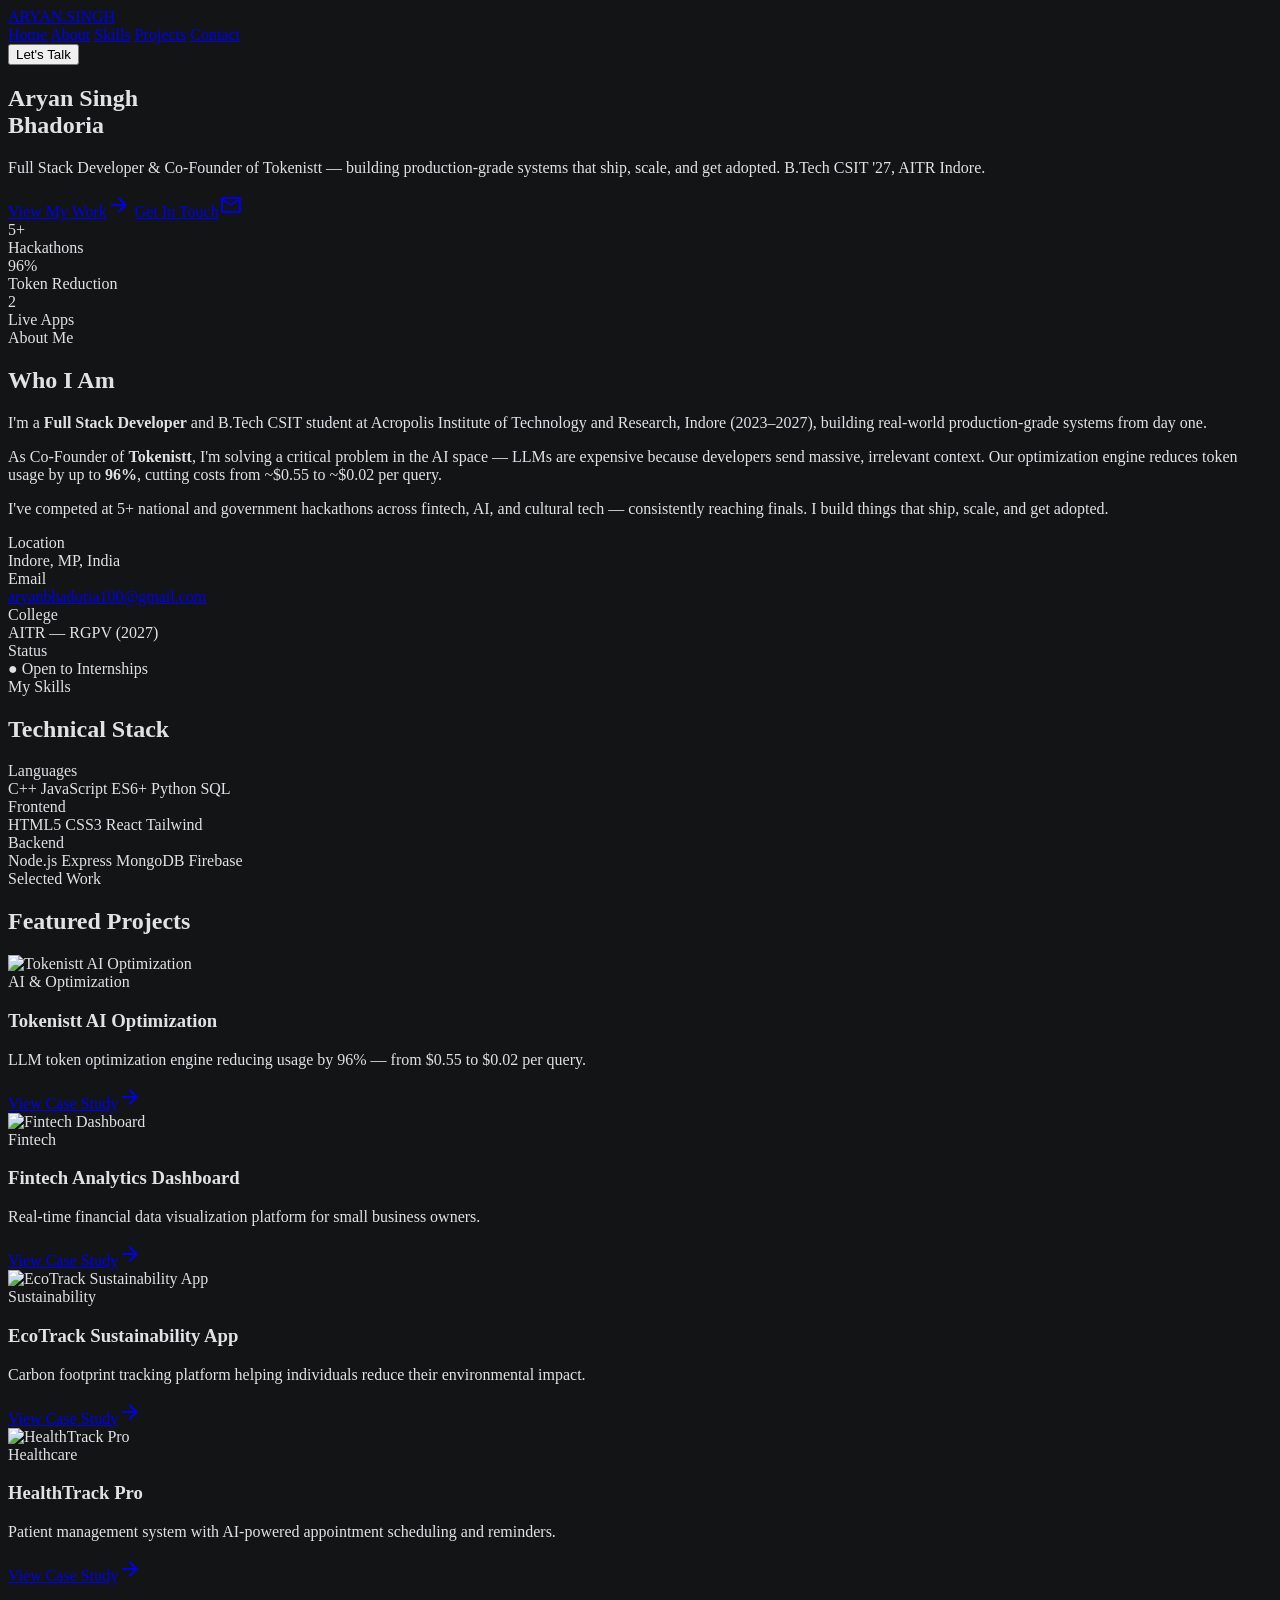
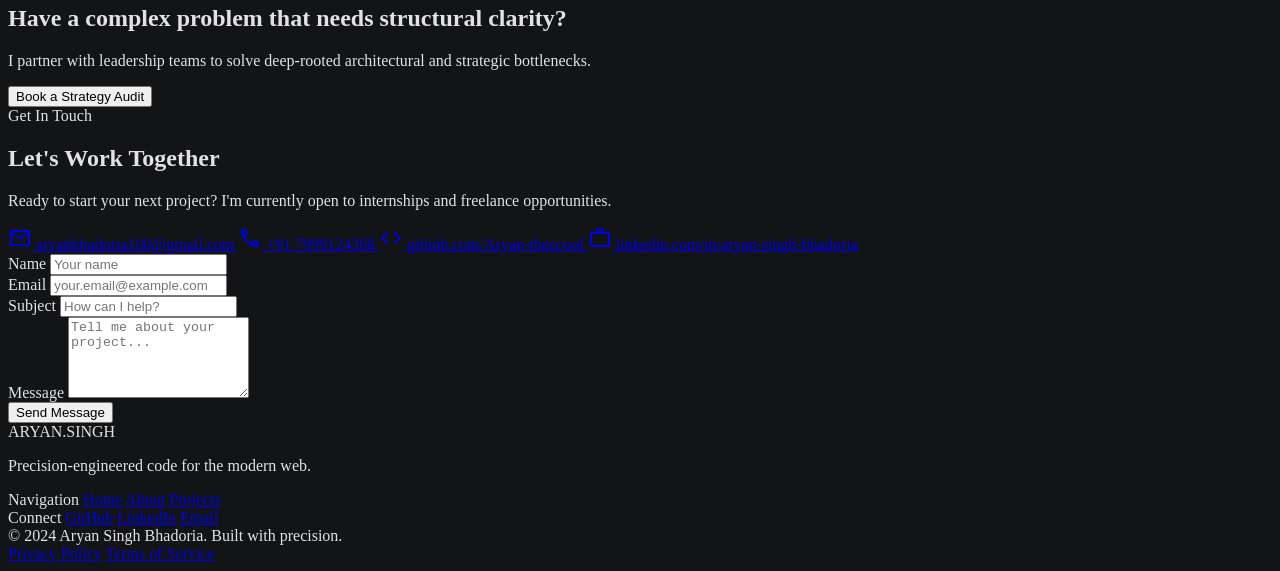
==== Aryan portfolio.html @ cdb1ed1a "push" ====
<!DOCTYPE html>
<html class="dark" lang="en">
<head>
<meta charset="utf-8"/>
<meta content="width=device-width, initial-scale=1.0" name="viewport"/>
<script src="https://cdn.tailwindcss.com?plugins=forms,container-queries"></script>
<link href="https://fonts.googleapis.com/css2?family=Inter:wght@400;500;600;700&amp;family=Manrope:wght@600;700&amp;display=swap" rel="stylesheet"/>
<link href="https://fonts.googleapis.com/css2?family=Material+Symbols+Outlined:wght,FILL@100..700,0..1&amp;display=swap" rel="stylesheet"/>
<script id="tailwind-config">tailwind.config = {darkMode: "class",theme: {extend: {"colors": {"error-container": "#93000a","on-tertiary": "#502400","on-tertiary-fixed-variant": "#723600","surface-variant": "#333537","surface-container-low": "#1a1c1e","tertiary-container": "#df7412","primary-container": "#4d8eff","surface-bright": "#38393c","on-primary-container": "#00285d","surface-container-highest": "#333537","secondary-fixed": "#d3e4fe","on-surface-variant": "#c2c6d6","on-tertiary-fixed": "#311400","on-secondary-fixed-variant": "#38485d","tertiary": "#ffb786","on-primary-fixed": "#001a42","secondary-container": "#3a4a5f","inverse-on-surface": "#2f3133","outline-variant": "#424754","on-primary": "#002e6a","background": "#121416","on-error-container": "#ffdad6","on-primary-fixed-variant": "#004395","surface-tint": "#adc6ff","primary-fixed": "#d8e2ff","tertiary-fixed": "#ffdcc6","secondary": "#b7c8e1","surface-container": "#1e2022","on-secondary-fixed": "#0b1c30","surface": "#121416","primary-fixed-dim": "#adc6ff","secondary-fixed-dim": "#b7c8e1","primary": "#adc6ff","surface-container-high": "#282a2c","surface-container-lowest": "#0c0e10","outline": "#8c909f","on-surface": "#e2e2e5","on-error": "#690005","inverse-primary": "#005ac2","on-tertiary-container": "#461f00","tertiary-fixed-dim": "#ffb786","error": "#ffb4ab","on-secondary": "#213145","on-background": "#e2e2e5","on-secondary-container": "#a9bad3","surface-dim": "#121416","inverse-surface": "#e2e2e5"},"borderRadius": {"DEFAULT": "0.25rem","lg": "0.5rem","xl": "0.75rem","full": "9999px"},"spacing": {"margin": "2rem","xl": "2.5rem","lg": "1.5rem","md": "1rem","gutter": "1.5rem","sm": "0.5rem","base": "4px","xs": "0.25rem"},"fontFamily": {"body-lg": ["Inter"],"headline-md": ["Manrope"],"body-md": ["Inter"],"label-sm": ["Inter"],"headline-sm": ["Manrope"],"display-lg": ["Manrope"],"label-md": ["Inter"]},"fontSize": {"body-lg": ["18px", {"lineHeight": "28px", "fontWeight": "400"}],"headline-md": ["32px", {"lineHeight": "40px", "letterSpacing": "-0.01em", "fontWeight": "600"}],"body-md": ["16px", {"lineHeight": "24px", "fontWeight": "400"}],"label-sm": ["12px", {"lineHeight": "16px", "letterSpacing": "0.05em", "fontWeight": "600"}],"headline-sm": ["24px", {"lineHeight": "32px", "fontWeight": "600"}],"display-lg": ["48px", {"lineHeight": "56px", "letterSpacing": "-0.02em", "fontWeight": "700"}],"label-md": ["14px", {"lineHeight": "20px", "letterSpacing": "0.01em", "fontWeight": "500"}]}},},}</script>
<style>.material-symbols-outlined {font-variation-settings: 'FILL' 0, 'wght' 400, 'GRAD' 0, 'opsz' 24;}body {background-color: #121416;color: #e2e2e5;}</style>
</head>
<body class="min-h-screen flex flex-col font-body-md bg-background text-on-background">

<!-- TopNavBar -->
<nav class="sticky top-0 w-full z-50 bg-surface/80 backdrop-blur-md border-b border-outline-variant">
  <div class="max-w-[1200px] mx-auto px-gutter flex justify-between items-center h-20">
    <a href="#" class="font-headline-sm text-headline-sm text-primary tracking-tighter">ARYAN.SINGH</a>
    <div class="hidden md:flex items-center gap-md">
      <a class="font-label-md text-label-md text-primary border-b-2 border-primary transition-all duration-200" href="#hero">Home</a>
      <a class="font-label-md text-label-md text-on-surface-variant hover:text-primary transition-all duration-200" href="#about">About</a>
      <a class="font-label-md text-label-md text-on-surface-variant hover:text-primary transition-all duration-200" href="#skills">Skills</a>
      <a class="font-label-md text-label-md text-on-surface-variant hover:text-primary transition-all duration-200" href="#projects">Projects</a>
      <a class="font-label-md text-label-md text-on-surface-variant hover:text-primary transition-all duration-200" href="#contact">Contact</a>
    </div>
    <button class="bg-primary text-on-primary px-lg py-sm rounded-lg font-label-md text-label-md hover:bg-primary/90 transition-colors duration-200">Let's Talk</button>
  </div>
</nav>

<!-- Hero Section -->
<section id="hero" class="max-w-[1200px] mx-auto px-gutter py-xl">
  <div class="grid grid-cols-12">
    <div class="col-span-12 md:col-span-8">
      <h1 class="font-display-lg text-display-lg mb-md text-on-surface">Aryan Singh<br><span class="text-primary">Bhadoria</span></h1>
      <p class="font-body-lg text-body-lg text-on-surface-variant mb-lg">Full Stack Developer & Co-Founder of Tokenistt — building production-grade systems that ship, scale, and get adopted. B.Tech CSIT '27, AITR Indore.</p>
      <div class="flex flex-wrap gap-md">
        <a href="#projects" class="bg-primary text-on-primary px-lg py-sm rounded-lg font-label-md text-label-md hover:bg-primary/90 transition-colors duration-200 inline-flex items-center gap-xs">View My Work<span class="material-symbols-outlined text-[18px]">arrow_forward</span></a>
        <a href="#contact" class="border border-primary text-primary px-lg py-sm rounded-lg font-label-md text-label-md hover:bg-primary/10 transition-colors duration-200 inline-flex items-center gap-xs">Get In Touch<span class="material-symbols-outlined text-[18px]">mail</span></a>
      </div>
    </div>
  </div>
</section>

<!-- Stats Section -->
<section class="max-w-[1200px] mx-auto px-gutter py-lg">
  <div class="grid grid-cols-1 md:grid-cols-3 gap-lg">
    <div class="bg-surface-container rounded-xl p-md border border-outline-variant">
      <div class="font-headline-md text-headline-md text-primary mb-xs">5+</div>
      <div class="font-body-md text-body-md text-on-surface-variant">Hackathons</div>
    </div>
    <div class="bg-surface-container rounded-xl p-md border border-outline-variant">
      <div class="font-headline-md text-headline-md text-primary mb-xs">96%</div>
      <div class="font-body-md text-body-md text-on-surface-variant">Token Reduction</div>
    </div>
    <div class="bg-surface-container rounded-xl p-md border border-outline-variant">
      <div class="font-headline-md text-headline-md text-primary mb-xs">2</div>
      <div class="font-body-md text-body-md text-on-surface-variant">Live Apps</div>
    </div>
  </div>
</section>

<!-- About Section -->
<section id="about" class="max-w-[1200px] mx-auto px-gutter py-xl">
  <div class="grid grid-cols-12 gap-lg">
    <div class="col-span-12 md:col-span-4">
      <div class="font-label-md text-label-md text-primary uppercase tracking-wider mb-md">About Me</div>
      <h2 class="font-headline-md text-headline-md text-on-surface mb-md">Who I Am</h2>
    </div>
    <div class="col-span-12 md:col-span-8">
      <p class="font-body-lg text-body-lg text-on-surface-variant mb-md">I'm a <strong class="text-primary">Full Stack Developer</strong> and B.Tech CSIT student at Acropolis Institute of Technology and Research, Indore (2023–2027), building real-world production-grade systems from day one.</p>
      <p class="font-body-lg text-body-lg text-on-surface-variant mb-md">As Co-Founder of <strong class="text-primary">Tokenistt</strong>, I'm solving a critical problem in the AI space — LLMs are expensive because developers send massive, irrelevant context. Our optimization engine reduces token usage by up to <strong class="text-primary">96%</strong>, cutting costs from ~$0.55 to ~$0.02 per query.</p>
      <p class="font-body-lg text-body-lg text-on-surface-variant mb-md">I've competed at 5+ national and government hackathons across fintech, AI, and cultural tech — consistently reaching finals. I build things that ship, scale, and get adopted.</p>
      <div class="grid grid-cols-2 md:grid-cols-4 gap-md mt-md">
        <div>
          <div class="font-label-md text-label-md text-on-surface mb-xs">Location</div>
          <div class="font-body-md text-body-md text-on-surface-variant">Indore, MP, India</div>
        </div>
        <div>
          <div class="font-label-md text-label-md text-on-surface mb-xs">Email</div>
          <a href="mailto:aryanbhadoria100@gmail.com" class="font-body-md text-body-md text-primary hover:underline">aryanbhadoria100@gmail.com</a>
        </div>
        <div>
          <div class="font-label-md text-label-md text-on-surface mb-xs">College</div>
          <div class="font-body-md text-body-md text-on-surface-variant">AITR — RGPV (2027)</div>
        </div>
        <div>
          <div class="font-label-md text-label-md text-on-surface mb-xs">Status</div>
          <div class="font-body-md text-body-md text-primary">● Open to Internships</div>
        </div>
      </div>
    </div>
  </div>
</section>

<!-- Skills Section -->
<section id="skills" class="max-w-[1200px] mx-auto px-gutter py-xl">
  <div class="grid grid-cols-12 gap-lg">
    <div class="col-span-12 md:col-span-4">
      <div class="font-label-md text-label-md text-primary uppercase tracking-wider mb-md">My Skills</div>
      <h2 class="font-headline-md text-headline-md text-on-surface">Technical Stack</h2>
    </div>
    <div class="col-span-12 md:col-span-8">
      <div class="grid grid-cols-1 md:grid-cols-3 gap-lg">
        <div class="bg-surface-container rounded-xl p-md border border-outline-variant hover:border-primary transition-colors duration-200">
          <div class="font-headline-sm text-headline-sm text-on-surface mb-md">Languages</div>
          <div class="flex flex-wrap gap-sm">
            <span class="bg-surface-variant text-on-surface px-sm py-xs rounded text-label-sm font-label-md">C++</span>
            <span class="bg-surface-variant text-on-surface px-sm py-xs rounded text-label-sm font-label-md">JavaScript ES6+</span>
            <span class="bg-surface-variant text-on-surface px-sm py-xs rounded text-label-sm font-label-md">Python</span>
            <span class="bg-surface-variant text-on-surface px-sm py-xs rounded text-label-sm font-label-md">SQL</span>
          </div>
        </div>
        <div class="bg-surface-container rounded-xl p-md border border-outline-variant hover:border-primary transition-colors duration-200">
          <div class="font-headline-sm text-headline-sm text-on-surface mb-md">Frontend</div>
          <div class="flex flex-wrap gap-sm">
            <span class="bg-surface-variant text-on-surface px-sm py-xs rounded text-label-sm font-label-md">HTML5</span>
            <span class="bg-surface-variant text-on-surface px-sm py-xs rounded text-label-sm font-label-md">CSS3</span>
            <span class="bg-surface-variant text-on-surface px-sm py-xs rounded text-label-sm font-label-md">React</span>
            <span class="bg-surface-variant text-on-surface px-sm py-xs rounded text-label-sm font-label-md">Tailwind</span>
          </div>
        </div>
        <div class="bg-surface-container rounded-xl p-md border border-outline-variant hover:border-primary transition-colors duration-200">
          <div class="font-headline-sm text-headline-sm text-on-surface mb-md">Backend</div>
          <div class="flex flex-wrap gap-sm">
            <span class="bg-surface-variant text-on-surface px-sm py-xs rounded text-label-sm font-label-md">Node.js</span>
            <span class="bg-surface-variant text-on-surface px-sm py-xs rounded text-label-sm font-label-md">Express</span>
            <span class="bg-surface-variant text-on-surface px-sm py-xs rounded text-label-sm font-label-md">MongoDB</span>
            <span class="bg-surface-variant text-on-surface px-sm py-xs rounded text-label-sm font-label-md">Firebase</span>
          </div>
        </div>
      </div>
    </div>
  </div>
</section>

<!-- Work Gallery Grid -->
<section id="projects" class="max-w-[1200px] mx-auto px-gutter py-lg">
  <div class="grid grid-cols-12 gap-lg mb-lg">
    <div class="col-span-12 md:col-span-8">
      <div class="font-label-md text-label-md text-primary uppercase tracking-wider mb-md">Selected Work</div>
      <h2 class="font-headline-md text-headline-md text-on-surface">Featured Projects</h2>
    </div>
  </div>
  
  <div class="grid grid-cols-1 md:grid-cols-2 gap-lg">
    <!-- Project Card 1 -->
    <div class="group border border-outline-variant bg-surface-container rounded-xl overflow-hidden hover:border-primary transition-colors duration-200">
      <div class="aspect-video overflow-hidden border-b border-outline-variant">
        <img alt="Tokenistt AI Optimization" class="w-full h-full object-cover grayscale group-hover:grayscale-0 transition-all duration-500" src="https://images.unsplash.com/photo-1620712943543-bcc4688e7485?w=800"/>
      </div>
      <div class="p-md">
        <div class="flex justify-between items-start mb-sm">
          <span class="bg-primary-container text-on-primary-container px-sm py-xs rounded text-label-sm font-label-md uppercase">AI & Optimization</span>
        </div>
        <h3 class="font-headline-sm text-headline-sm mb-xs text-on-surface">Tokenistt AI Optimization</h3>
        <p class="font-body-md text-body-md text-on-surface-variant mb-md">LLM token optimization engine reducing usage by 96% — from $0.55 to $0.02 per query.</p>
        <a class="inline-flex items-center gap-xs font-label-md text-label-md text-primary group-hover:underline" href="#">View Case Study<span class="material-symbols-outlined text-[18px]">arrow_forward</span></a>
      </div>
    </div>

    <!-- Project Card 2 -->
    <div class="group border border-outline-variant bg-surface-container rounded-xl overflow-hidden hover:border-primary transition-colors duration-200">
      <div class="aspect-video overflow-hidden border-b border-outline-variant">
        <img alt="Fintech Dashboard" class="w-full h-full object-cover grayscale group-hover:grayscale-0 transition-all duration-500" src="https://images.unsplash.com/photo-1551288049-bebda4e38f71?w=800"/>
      </div>
      <div class="p-md">
        <div class="flex justify-between items-start mb-sm">
          <span class="bg-primary-container text-on-primary-container px-sm py-xs rounded text-label-sm font-label-md uppercase">Fintech</span>
        </div>
        <h3 class="font-headline-sm text-headline-sm mb-xs text-on-surface">Fintech Analytics Dashboard</h3>
        <p class="font-body-md text-body-md text-on-surface-variant mb-md">Real-time financial data visualization platform for small business owners.</p>
        <a class="inline-flex items-center gap-xs font-label-md text-label-md text-primary group-hover:underline" href="#">View Case Study<span class="material-symbols-outlined text-[18px]">arrow_forward</span></a>
      </div>
    </div>

    <!-- Project Card 3 -->
    <div class="group border border-outline-variant bg-surface-container rounded-xl overflow-hidden hover:border-primary transition-colors duration-200">
      <div class="aspect-video overflow-hidden border-b border-outline-variant">
        <img alt="EcoTrack Sustainability App" class="w-full h-full object-cover grayscale group-hover:grayscale-0 transition-all duration-500" src="https://images.unsplash.com/photo-1532996122724-e3c354a0b15b?w=800"/>
      </div>
      <div class="p-md">
        <div class="flex justify-between items-start mb-sm">
          <span class="bg-primary-container text-on-primary-container px-sm py-xs rounded text-label-sm font-label-md uppercase">Sustainability</span>
        </div>
        <h3 class="font-headline-sm text-headline-sm mb-xs text-on-surface">EcoTrack Sustainability App</h3>
        <p class="font-body-md text-body-md text-on-surface-variant mb-md">Carbon footprint tracking platform helping individuals reduce their environmental impact.</p>
        <a class="inline-flex items-center gap-xs font-label-md text-label-md text-primary group-hover:underline" href="#">View Case Study<span class="material-symbols-outlined text-[18px]">arrow_forward</span></a>
      </div>
    </div>

    <!-- Project Card 4 -->
    <div class="group border border-outline-variant bg-surface-container rounded-xl overflow-hidden hover:border-primary transition-colors duration-200">
      <div class="aspect-video overflow-hidden border-b border-outline-variant">
        <img alt="HealthTrack Pro" class="w-full h-full object-cover grayscale group-hover:grayscale-0 transition-all duration-500" src="https://images.unsplash.com/photo-1519494026892-80bbd2d6fd0d?w=800"/>
      </div>
      <div class="p-md">
        <div class="flex justify-between items-start mb-sm">
          <span class="bg-primary-container text-on-primary-container px-sm py-xs rounded text-label-sm font-label-md uppercase">Healthcare</span>
        </div>
        <h3 class="font-headline-sm text-headline-sm mb-xs text-on-surface">HealthTrack Pro</h3>
        <p class="font-body-md text-body-md text-on-surface-variant mb-md">Patient management system with AI-powered appointment scheduling and reminders.</p>
        <a class="inline-flex items-center gap-xs font-label-md text-label-md text-primary group-hover:underline" href="#">View Case Study<span class="material-symbols-outlined text-[18px]">arrow_forward</span></a>
      </div>
    </div>
  </div>
</section>

<!-- CTA Section -->
<section class="bg-surface-container-low py-xl">
  <div class="max-w-[1200px] mx-auto px-gutter text-center">
    <div class="inline-block border-l-4 border-primary pl-md text-left max-w-2xl mx-auto">
      <h2 class="font-headline-md text-headline-md mb-sm text-on-surface">Have a complex problem that needs structural clarity?</h2>
      <p class="font-body-lg text-body-lg mb-md text-on-surface-variant">I partner with leadership teams to solve deep-rooted architectural and strategic bottlenecks.</p>
      <button class="bg-primary text-on-primary px-lg py-sm rounded-lg font-label-md text-label-md hover:bg-primary/90 transition-colors">Book a Strategy Audit</button>
    </div>
  </div>
</section>

<!-- Contact Section -->
<section id="contact" class="max-w-[1200px] mx-auto px-gutter py-xl">
  <div class="grid grid-cols-12 gap-lg">
    <div class="col-span-12 md:col-span-4">
      <div class="font-label-md text-label-md text-primary uppercase tracking-wider mb-md">Get In Touch</div>
      <h2 class="font-headline-md text-headline-md text-on-surface mb-md">Let's Work Together</h2>
      <p class="font-body-md text-body-md text-on-surface-variant mb-lg">Ready to start your next project? I'm currently open to internships and freelance opportunities.</p>
      <div class="space-y-md">
        <a href="mailto:aryanbhadoria100@gmail.com" class="flex items-center gap-md font-body-md text-body-md text-on-surface-variant hover:text-primary transition-colors">
          <span class="material-symbols-outlined text-[24px]">email</span>
          aryanbhadoria100@gmail.com
        </a>
        <a href="tel:+917999124368" class="flex items-center gap-md font-body-md text-body-md text-on-surface-variant hover:text-primary transition-colors">
          <span class="material-symbols-outlined text-[24px]">phone</span>
          +91 7999124368
        </a>
        <a href="https://github.com/Aryan-theccool" target="_blank" class="flex items-center gap-md font-body-md text-body-md text-on-surface-variant hover:text-primary transition-colors">
          <span class="material-symbols-outlined text-[24px]">code</span>
          github.com/Aryan-theccool
        </a>
        <a href="https://linkedin.com/in/aryan-singh-bhadoria" target="_blank" class="flex items-center gap-md font-body-md text-body-md text-on-surface-variant hover:text-primary transition-colors">
          <span class="material-symbols-outlined text-[24px]">work</span>
          linkedin.com/in/aryan-singh-bhadoria
        </a>
      </div>
    </div>
    <div class="col-span-12 md:col-span-8">
      <form class="space-y-md">
        <div class="grid grid-cols-1 md:grid-cols-2 gap-md">
          <div class="space-y-sm">
            <label class="font-label-md text-label-md text-on-surface-variant">Name</label>
            <input type="text" class="w-full bg-surface border border-outline-variant rounded-lg px-md py-sm font-body-md text-body-md text-on-surface focus:border-primary focus:outline-none transition-colors" placeholder="Your name"/>
          </div>
          <div class="space-y-sm">
            <label class="font-label-md text-label-md text-on-surface-variant">Email</label>
            <input type="email" class="w-full bg-surface border border-outline-variant rounded-lg px-md py-sm font-body-md text-body-md text-on-surface focus:border-primary focus:outline-none transition-colors" placeholder="your.email@example.com"/>
          </div>
        </div>
        <div class="space-y-sm">
          <label class="font-label-md text-label-md text-on-surface-variant">Subject</label>
          <input type="text" class="w-full bg-surface border border-outline-variant rounded-lg px-md py-sm font-body-md text-body-md text-on-surface focus:border-primary focus:outline-none transition-colors" placeholder="How can I help?"/>
        </div>
        <div class="space-y-sm">
          <label class="font-label-md text-label-md text-on-surface-variant">Message</label>
          <textarea rows="5" class="w-full bg-surface border border-outline-variant rounded-lg px-md py-sm font-body-md text-body-md text-on-surface focus:border-primary focus:outline-none transition-colors" placeholder="Tell me about your project..."></textarea>
        </div>
        <button type="button" class="bg-primary text-on-primary px-lg py-sm rounded-lg font-label-md text-label-md hover:bg-primary/90 transition-colors">Send Message</button>
      </form>
    </div>
  </div>
</section>

<!-- Footer -->
<footer class="bg-surface-container-lowest border-t border-outline-variant">
  <div class="max-w-[1200px] mx-auto px-gutter py-xl flex flex-col md:flex-row justify-between items-start gap-md">
    <div class="flex flex-col gap-sm">
      <div class="font-headline-sm text-headline-sm text-primary tracking-tighter">ARYAN.SINGH</div>
      <p class="font-body-md text-body-md text-on-surface-variant max-w-xs">Precision-engineered code for the modern web.</p>
    </div>
    <div class="flex flex-col md:flex-row gap-lg">
      <div class="flex flex-col gap-xs">
        <span class="font-label-md text-label-md text-on-surface mb-xs">Navigation</span>
        <a class="font-body-md text-body-md text-on-surface-variant hover:text-primary transition-colors" href="#hero">Home</a>
        <a class="font-body-md text-body-md text-on-surface-variant hover:text-primary transition-colors" href="#about">About</a>
        <a class="font-body-md text-body-md text-on-surface-variant hover:text-primary transition-colors" href="#projects">Projects</a>
      </div>
      <div class="flex flex-col gap-xs">
        <span class="font-label-md text-label-md text-on-surface mb-xs">Connect</span>
        <a class="font-body-md text-body-md text-on-surface-variant hover:text-primary transition-colors" href="https://github.com/Aryan-theccool" target="_blank">GitHub</a>
        <a class="font-body-md text-body-md text-on-surface-variant hover:text-primary transition-colors" href="https://linkedin.com/in/aryan-singh-bhadoria" target="_blank">LinkedIn</a>
        <a class="font-body-md text-body-md text-on-surface-variant hover:text-primary transition-colors" href="mailto:aryanbhadoria100@gmail.com">Email</a>
      </div>
    </div>
    <div class="flex flex-col items-start md:items-end gap-sm mt-md md:mt-0">
      <div class="font-body-md text-body-md text-on-surface-variant">© 2024 Aryan Singh Bhadoria. Built with precision.</div>
      <div class="flex gap-md">
        <a class="font-label-sm text-label-sm text-on-surface-variant hover:text-primary" href="#">Privacy Policy</a>
        <a class="font-label-sm text-label-sm text-on-surface-variant hover:text-primary" href="#">Terms of Service</a>
      </div>
    </div>
  </div>
</footer>

</body>
</html>
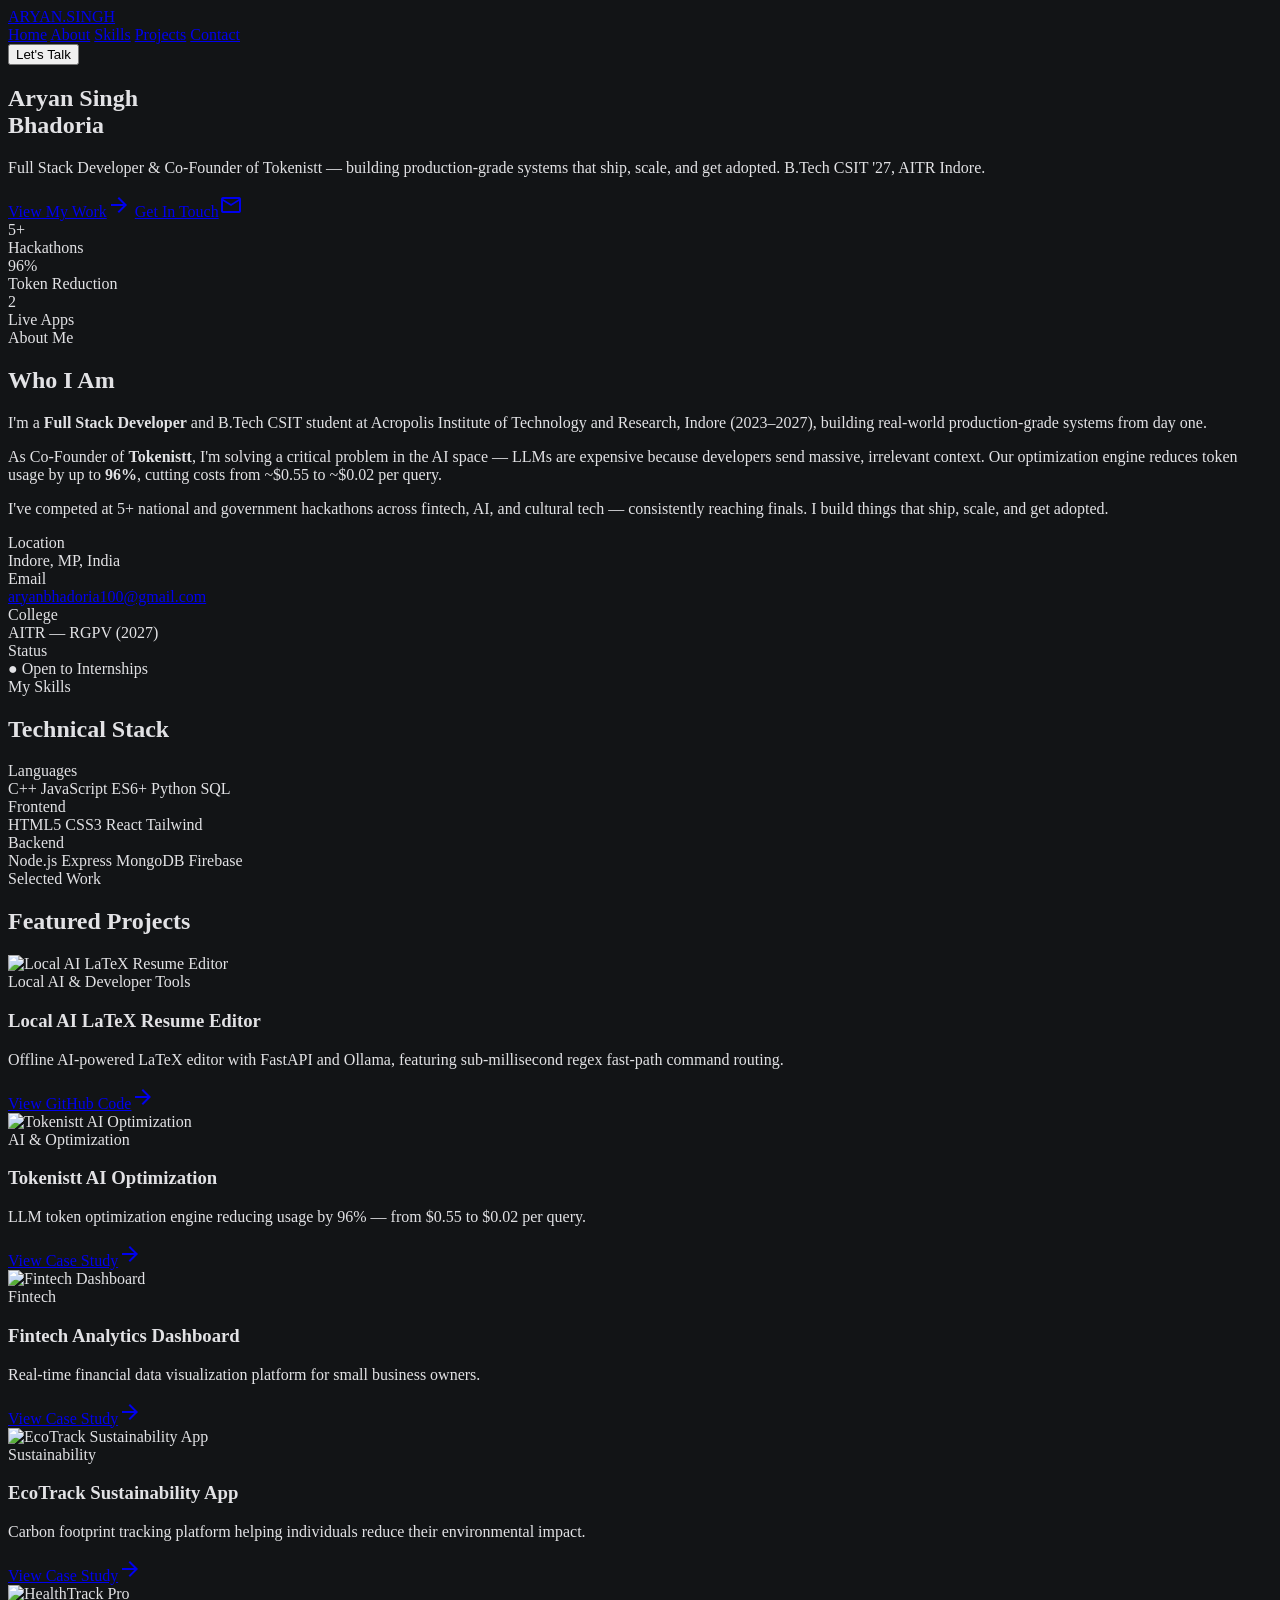
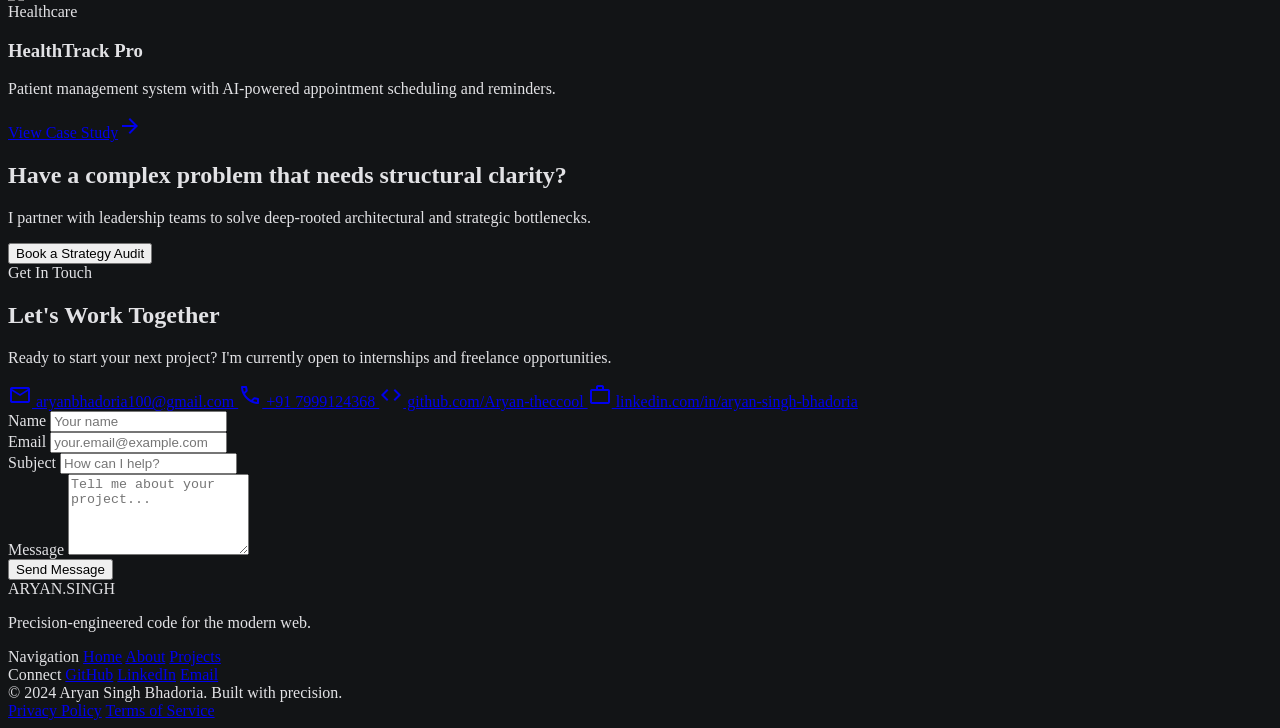
==== commit deca0248: "feat: add Local AI LaTeX Resume Editor project card and modal documentation to portfolio pages" ====
--- a/Aryan portfolio.html
+++ b/Aryan portfolio.html
@@ -142,6 +142,21 @@
   </div>
   
   <div class="grid grid-cols-1 md:grid-cols-2 gap-lg">
+    <!-- Project Card 0: Local AI LaTeX Resume Editor -->
+    <div class="group border border-outline-variant bg-surface-container rounded-xl overflow-hidden hover:border-primary transition-colors duration-200">
+      <div class="aspect-video overflow-hidden border-b border-outline-variant">
+        <img alt="Local AI LaTeX Resume Editor" class="w-full h-full object-cover grayscale group-hover:grayscale-0 transition-all duration-500" src="https://images.unsplash.com/photo-1586075010923-2dd4570fb338?w=800"/>
+      </div>
+      <div class="p-md">
+        <div class="flex justify-between items-start mb-sm">
+          <span class="bg-primary-container text-on-primary-container px-sm py-xs rounded text-label-sm font-label-md uppercase">Local AI & Developer Tools</span>
+        </div>
+        <h3 class="font-headline-sm text-headline-sm mb-xs text-on-surface">Local AI LaTeX Resume Editor</h3>
+        <p class="font-body-md text-body-md text-on-surface-variant mb-md">Offline AI-powered LaTeX editor with FastAPI and Ollama, featuring sub-millisecond regex fast-path command routing.</p>
+        <a class="inline-flex items-center gap-xs font-label-md text-label-md text-primary group-hover:underline" href="https://github.com/Aryan-theccool/Resume-editor" target="_blank">View GitHub Code<span class="material-symbols-outlined text-[18px]">arrow_forward</span></a>
+      </div>
+    </div>
+
     <!-- Project Card 1 -->
     <div class="group border border-outline-variant bg-surface-container rounded-xl overflow-hidden hover:border-primary transition-colors duration-200">
       <div class="aspect-video overflow-hidden border-b border-outline-variant">
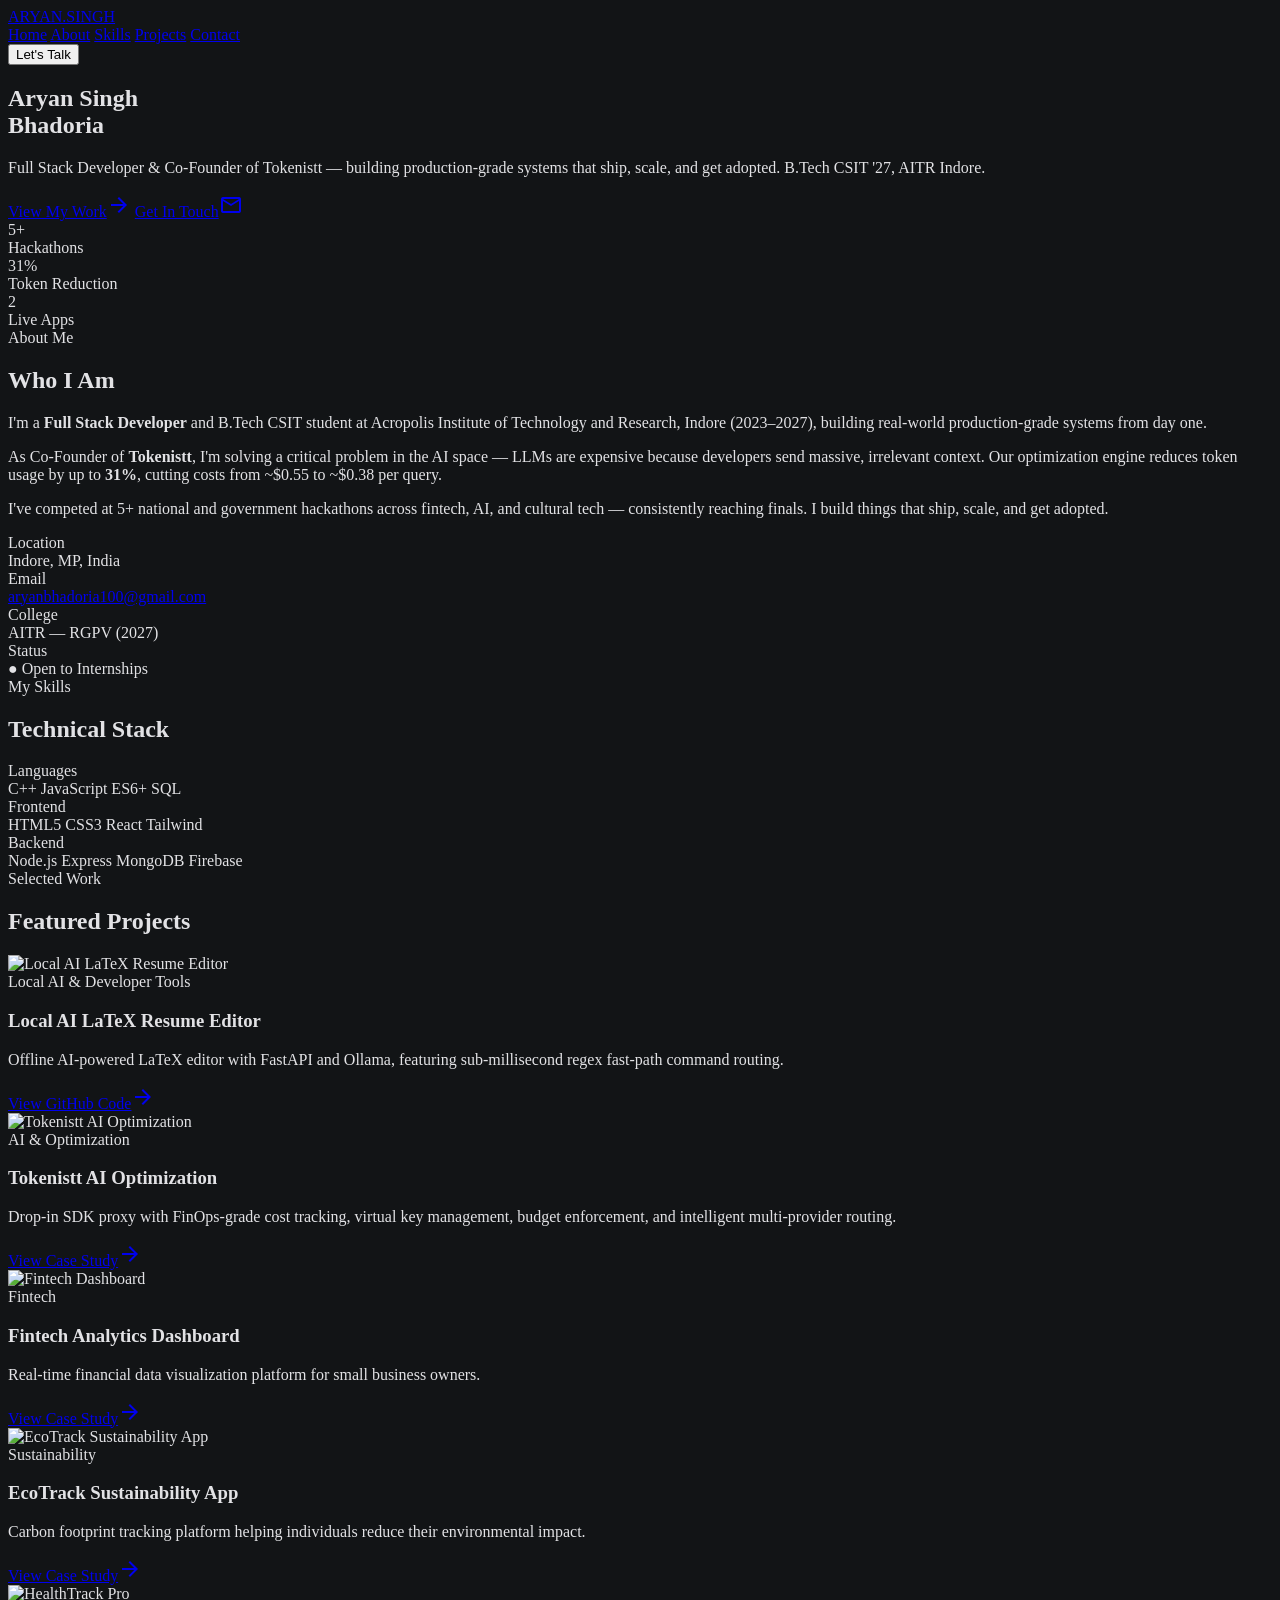
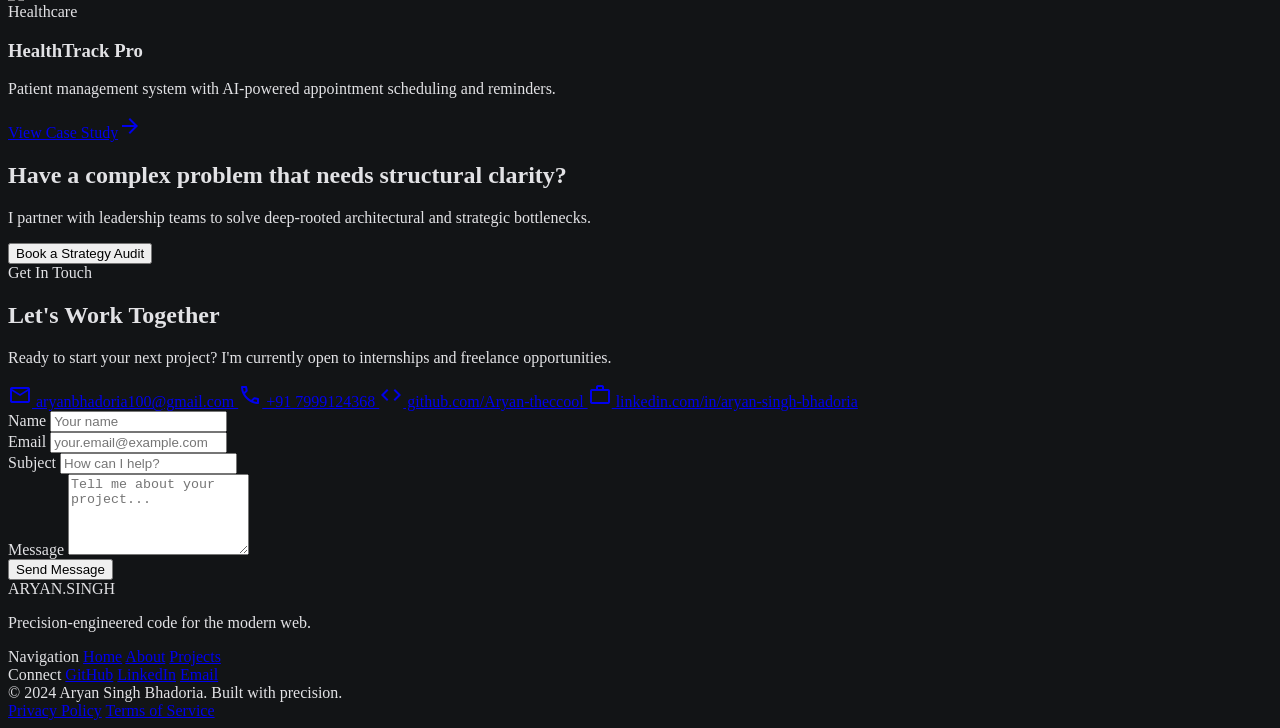
==== commit db08d407: "refactor: reformat HTML files with consistent indentation and improve code readability" ====
--- a/Aryan portfolio.html
+++ b/Aryan portfolio.html
@@ -1,317 +1,431 @@
 <!DOCTYPE html>
 <html class="dark" lang="en">
+
 <head>
-<meta charset="utf-8"/>
-<meta content="width=device-width, initial-scale=1.0" name="viewport"/>
-<script src="https://cdn.tailwindcss.com?plugins=forms,container-queries"></script>
-<link href="https://fonts.googleapis.com/css2?family=Inter:wght@400;500;600;700&amp;family=Manrope:wght@600;700&amp;display=swap" rel="stylesheet"/>
-<link href="https://fonts.googleapis.com/css2?family=Material+Symbols+Outlined:wght,FILL@100..700,0..1&amp;display=swap" rel="stylesheet"/>
-<script id="tailwind-config">tailwind.config = {darkMode: "class",theme: {extend: {"colors": {"error-container": "#93000a","on-tertiary": "#502400","on-tertiary-fixed-variant": "#723600","surface-variant": "#333537","surface-container-low": "#1a1c1e","tertiary-container": "#df7412","primary-container": "#4d8eff","surface-bright": "#38393c","on-primary-container": "#00285d","surface-container-highest": "#333537","secondary-fixed": "#d3e4fe","on-surface-variant": "#c2c6d6","on-tertiary-fixed": "#311400","on-secondary-fixed-variant": "#38485d","tertiary": "#ffb786","on-primary-fixed": "#001a42","secondary-container": "#3a4a5f","inverse-on-surface": "#2f3133","outline-variant": "#424754","on-primary": "#002e6a","background": "#121416","on-error-container": "#ffdad6","on-primary-fixed-variant": "#004395","surface-tint": "#adc6ff","primary-fixed": "#d8e2ff","tertiary-fixed": "#ffdcc6","secondary": "#b7c8e1","surface-container": "#1e2022","on-secondary-fixed": "#0b1c30","surface": "#121416","primary-fixed-dim": "#adc6ff","secondary-fixed-dim": "#b7c8e1","primary": "#adc6ff","surface-container-high": "#282a2c","surface-container-lowest": "#0c0e10","outline": "#8c909f","on-surface": "#e2e2e5","on-error": "#690005","inverse-primary": "#005ac2","on-tertiary-container": "#461f00","tertiary-fixed-dim": "#ffb786","error": "#ffb4ab","on-secondary": "#213145","on-background": "#e2e2e5","on-secondary-container": "#a9bad3","surface-dim": "#121416","inverse-surface": "#e2e2e5"},"borderRadius": {"DEFAULT": "0.25rem","lg": "0.5rem","xl": "0.75rem","full": "9999px"},"spacing": {"margin": "2rem","xl": "2.5rem","lg": "1.5rem","md": "1rem","gutter": "1.5rem","sm": "0.5rem","base": "4px","xs": "0.25rem"},"fontFamily": {"body-lg": ["Inter"],"headline-md": ["Manrope"],"body-md": ["Inter"],"label-sm": ["Inter"],"headline-sm": ["Manrope"],"display-lg": ["Manrope"],"label-md": ["Inter"]},"fontSize": {"body-lg": ["18px", {"lineHeight": "28px", "fontWeight": "400"}],"headline-md": ["32px", {"lineHeight": "40px", "letterSpacing": "-0.01em", "fontWeight": "600"}],"body-md": ["16px", {"lineHeight": "24px", "fontWeight": "400"}],"label-sm": ["12px", {"lineHeight": "16px", "letterSpacing": "0.05em", "fontWeight": "600"}],"headline-sm": ["24px", {"lineHeight": "32px", "fontWeight": "600"}],"display-lg": ["48px", {"lineHeight": "56px", "letterSpacing": "-0.02em", "fontWeight": "700"}],"label-md": ["14px", {"lineHeight": "20px", "letterSpacing": "0.01em", "fontWeight": "500"}]}},},}</script>
-<style>.material-symbols-outlined {font-variation-settings: 'FILL' 0, 'wght' 400, 'GRAD' 0, 'opsz' 24;}body {background-color: #121416;color: #e2e2e5;}</style>
+  <meta charset="utf-8" />
+  <meta content="width=device-width, initial-scale=1.0" name="viewport" />
+  <script src="https://cdn.tailwindcss.com?plugins=forms,container-queries"></script>
+  <link
+    href="https://fonts.googleapis.com/css2?family=Inter:wght@400;500;600;700&amp;family=Manrope:wght@600;700&amp;display=swap"
+    rel="stylesheet" />
+  <link
+    href="https://fonts.googleapis.com/css2?family=Material+Symbols+Outlined:wght,FILL@100..700,0..1&amp;display=swap"
+    rel="stylesheet" />
+  <script
+    id="tailwind-config">tailwind.config = { darkMode: "class", theme: { extend: { "colors": { "error-container": "#93000a", "on-tertiary": "#502400", "on-tertiary-fixed-variant": "#723600", "surface-variant": "#333537", "surface-container-low": "#1a1c1e", "tertiary-container": "#df7412", "primary-container": "#4d8eff", "surface-bright": "#38393c", "on-primary-container": "#00285d", "surface-container-highest": "#333537", "secondary-fixed": "#d3e4fe", "on-surface-variant": "#c2c6d6", "on-tertiary-fixed": "#311400", "on-secondary-fixed-variant": "#38485d", "tertiary": "#ffb786", "on-primary-fixed": "#001a42", "secondary-container": "#3a4a5f", "inverse-on-surface": "#2f3133", "outline-variant": "#424754", "on-primary": "#002e6a", "background": "#121416", "on-error-container": "#ffdad6", "on-primary-fixed-variant": "#004395", "surface-tint": "#adc6ff", "primary-fixed": "#d8e2ff", "tertiary-fixed": "#ffdcc6", "secondary": "#b7c8e1", "surface-container": "#1e2022", "on-secondary-fixed": "#0b1c30", "surface": "#121416", "primary-fixed-dim": "#adc6ff", "secondary-fixed-dim": "#b7c8e1", "primary": "#adc6ff", "surface-container-high": "#282a2c", "surface-container-lowest": "#0c0e10", "outline": "#8c909f", "on-surface": "#e2e2e5", "on-error": "#690005", "inverse-primary": "#005ac2", "on-tertiary-container": "#461f00", "tertiary-fixed-dim": "#ffb786", "error": "#ffb4ab", "on-secondary": "#213145", "on-background": "#e2e2e5", "on-secondary-container": "#a9bad3", "surface-dim": "#121416", "inverse-surface": "#e2e2e5" }, "borderRadius": { "DEFAULT": "0.25rem", "lg": "0.5rem", "xl": "0.75rem", "full": "9999px" }, "spacing": { "margin": "2rem", "xl": "2.5rem", "lg": "1.5rem", "md": "1rem", "gutter": "1.5rem", "sm": "0.5rem", "base": "4px", "xs": "0.25rem" }, "fontFamily": { "body-lg": ["Inter"], "headline-md": ["Manrope"], "body-md": ["Inter"], "label-sm": ["Inter"], "headline-sm": ["Manrope"], "display-lg": ["Manrope"], "label-md": ["Inter"] }, "fontSize": { "body-lg": ["18px", { "lineHeight": "28px", "fontWeight": "400" }], "headline-md": ["32px", { "lineHeight": "40px", "letterSpacing": "-0.01em", "fontWeight": "600" }], "body-md": ["16px", { "lineHeight": "24px", "fontWeight": "400" }], "label-sm": ["12px", { "lineHeight": "16px", "letterSpacing": "0.05em", "fontWeight": "600" }], "headline-sm": ["24px", { "lineHeight": "32px", "fontWeight": "600" }], "display-lg": ["48px", { "lineHeight": "56px", "letterSpacing": "-0.02em", "fontWeight": "700" }], "label-md": ["14px", { "lineHeight": "20px", "letterSpacing": "0.01em", "fontWeight": "500" }] } }, }, }</script>
+  <style>
+    .material-symbols-outlined {
+      font-variation-settings: 'FILL' 0, 'wght' 400, 'GRAD' 0, 'opsz' 24;
+    }
+
+    body {
+      background-color: #121416;
+      color: #e2e2e5;
+    }
+  </style>
 </head>
+
 <body class="min-h-screen flex flex-col font-body-md bg-background text-on-background">
 
-<!-- TopNavBar -->
-<nav class="sticky top-0 w-full z-50 bg-surface/80 backdrop-blur-md border-b border-outline-variant">
-  <div class="max-w-[1200px] mx-auto px-gutter flex justify-between items-center h-20">
-    <a href="#" class="font-headline-sm text-headline-sm text-primary tracking-tighter">ARYAN.SINGH</a>
-    <div class="hidden md:flex items-center gap-md">
-      <a class="font-label-md text-label-md text-primary border-b-2 border-primary transition-all duration-200" href="#hero">Home</a>
-      <a class="font-label-md text-label-md text-on-surface-variant hover:text-primary transition-all duration-200" href="#about">About</a>
-      <a class="font-label-md text-label-md text-on-surface-variant hover:text-primary transition-all duration-200" href="#skills">Skills</a>
-      <a class="font-label-md text-label-md text-on-surface-variant hover:text-primary transition-all duration-200" href="#projects">Projects</a>
-      <a class="font-label-md text-label-md text-on-surface-variant hover:text-primary transition-all duration-200" href="#contact">Contact</a>
-    </div>
-    <button class="bg-primary text-on-primary px-lg py-sm rounded-lg font-label-md text-label-md hover:bg-primary/90 transition-colors duration-200">Let's Talk</button>
-  </div>
-</nav>
-
-<!-- Hero Section -->
-<section id="hero" class="max-w-[1200px] mx-auto px-gutter py-xl">
-  <div class="grid grid-cols-12">
-    <div class="col-span-12 md:col-span-8">
-      <h1 class="font-display-lg text-display-lg mb-md text-on-surface">Aryan Singh<br><span class="text-primary">Bhadoria</span></h1>
-      <p class="font-body-lg text-body-lg text-on-surface-variant mb-lg">Full Stack Developer & Co-Founder of Tokenistt — building production-grade systems that ship, scale, and get adopted. B.Tech CSIT '27, AITR Indore.</p>
-      <div class="flex flex-wrap gap-md">
-        <a href="#projects" class="bg-primary text-on-primary px-lg py-sm rounded-lg font-label-md text-label-md hover:bg-primary/90 transition-colors duration-200 inline-flex items-center gap-xs">View My Work<span class="material-symbols-outlined text-[18px]">arrow_forward</span></a>
-        <a href="#contact" class="border border-primary text-primary px-lg py-sm rounded-lg font-label-md text-label-md hover:bg-primary/10 transition-colors duration-200 inline-flex items-center gap-xs">Get In Touch<span class="material-symbols-outlined text-[18px]">mail</span></a>
-      </div>
-    </div>
-  </div>
-</section>
-
-<!-- Stats Section -->
-<section class="max-w-[1200px] mx-auto px-gutter py-lg">
-  <div class="grid grid-cols-1 md:grid-cols-3 gap-lg">
-    <div class="bg-surface-container rounded-xl p-md border border-outline-variant">
-      <div class="font-headline-md text-headline-md text-primary mb-xs">5+</div>
-      <div class="font-body-md text-body-md text-on-surface-variant">Hackathons</div>
-    </div>
-    <div class="bg-surface-container rounded-xl p-md border border-outline-variant">
-      <div class="font-headline-md text-headline-md text-primary mb-xs">96%</div>
-      <div class="font-body-md text-body-md text-on-surface-variant">Token Reduction</div>
-    </div>
-    <div class="bg-surface-container rounded-xl p-md border border-outline-variant">
-      <div class="font-headline-md text-headline-md text-primary mb-xs">2</div>
-      <div class="font-body-md text-body-md text-on-surface-variant">Live Apps</div>
-    </div>
-  </div>
-</section>
-
-<!-- About Section -->
-<section id="about" class="max-w-[1200px] mx-auto px-gutter py-xl">
-  <div class="grid grid-cols-12 gap-lg">
-    <div class="col-span-12 md:col-span-4">
-      <div class="font-label-md text-label-md text-primary uppercase tracking-wider mb-md">About Me</div>
-      <h2 class="font-headline-md text-headline-md text-on-surface mb-md">Who I Am</h2>
-    </div>
-    <div class="col-span-12 md:col-span-8">
-      <p class="font-body-lg text-body-lg text-on-surface-variant mb-md">I'm a <strong class="text-primary">Full Stack Developer</strong> and B.Tech CSIT student at Acropolis Institute of Technology and Research, Indore (2023–2027), building real-world production-grade systems from day one.</p>
-      <p class="font-body-lg text-body-lg text-on-surface-variant mb-md">As Co-Founder of <strong class="text-primary">Tokenistt</strong>, I'm solving a critical problem in the AI space — LLMs are expensive because developers send massive, irrelevant context. Our optimization engine reduces token usage by up to <strong class="text-primary">96%</strong>, cutting costs from ~$0.55 to ~$0.02 per query.</p>
-      <p class="font-body-lg text-body-lg text-on-surface-variant mb-md">I've competed at 5+ national and government hackathons across fintech, AI, and cultural tech — consistently reaching finals. I build things that ship, scale, and get adopted.</p>
-      <div class="grid grid-cols-2 md:grid-cols-4 gap-md mt-md">
-        <div>
-          <div class="font-label-md text-label-md text-on-surface mb-xs">Location</div>
-          <div class="font-body-md text-body-md text-on-surface-variant">Indore, MP, India</div>
-        </div>
-        <div>
-          <div class="font-label-md text-label-md text-on-surface mb-xs">Email</div>
-          <a href="mailto:aryanbhadoria100@gmail.com" class="font-body-md text-body-md text-primary hover:underline">aryanbhadoria100@gmail.com</a>
-        </div>
-        <div>
-          <div class="font-label-md text-label-md text-on-surface mb-xs">College</div>
-          <div class="font-body-md text-body-md text-on-surface-variant">AITR — RGPV (2027)</div>
-        </div>
-        <div>
-          <div class="font-label-md text-label-md text-on-surface mb-xs">Status</div>
-          <div class="font-body-md text-body-md text-primary">● Open to Internships</div>
-        </div>
-      </div>
-    </div>
-  </div>
-</section>
-
-<!-- Skills Section -->
-<section id="skills" class="max-w-[1200px] mx-auto px-gutter py-xl">
-  <div class="grid grid-cols-12 gap-lg">
-    <div class="col-span-12 md:col-span-4">
-      <div class="font-label-md text-label-md text-primary uppercase tracking-wider mb-md">My Skills</div>
-      <h2 class="font-headline-md text-headline-md text-on-surface">Technical Stack</h2>
-    </div>
-    <div class="col-span-12 md:col-span-8">
-      <div class="grid grid-cols-1 md:grid-cols-3 gap-lg">
-        <div class="bg-surface-container rounded-xl p-md border border-outline-variant hover:border-primary transition-colors duration-200">
-          <div class="font-headline-sm text-headline-sm text-on-surface mb-md">Languages</div>
-          <div class="flex flex-wrap gap-sm">
-            <span class="bg-surface-variant text-on-surface px-sm py-xs rounded text-label-sm font-label-md">C++</span>
-            <span class="bg-surface-variant text-on-surface px-sm py-xs rounded text-label-sm font-label-md">JavaScript ES6+</span>
-            <span class="bg-surface-variant text-on-surface px-sm py-xs rounded text-label-sm font-label-md">Python</span>
-            <span class="bg-surface-variant text-on-surface px-sm py-xs rounded text-label-sm font-label-md">SQL</span>
-          </div>
-        </div>
-        <div class="bg-surface-container rounded-xl p-md border border-outline-variant hover:border-primary transition-colors duration-200">
-          <div class="font-headline-sm text-headline-sm text-on-surface mb-md">Frontend</div>
-          <div class="flex flex-wrap gap-sm">
-            <span class="bg-surface-variant text-on-surface px-sm py-xs rounded text-label-sm font-label-md">HTML5</span>
-            <span class="bg-surface-variant text-on-surface px-sm py-xs rounded text-label-sm font-label-md">CSS3</span>
-            <span class="bg-surface-variant text-on-surface px-sm py-xs rounded text-label-sm font-label-md">React</span>
-            <span class="bg-surface-variant text-on-surface px-sm py-xs rounded text-label-sm font-label-md">Tailwind</span>
-          </div>
-        </div>
-        <div class="bg-surface-container rounded-xl p-md border border-outline-variant hover:border-primary transition-colors duration-200">
-          <div class="font-headline-sm text-headline-sm text-on-surface mb-md">Backend</div>
-          <div class="flex flex-wrap gap-sm">
-            <span class="bg-surface-variant text-on-surface px-sm py-xs rounded text-label-sm font-label-md">Node.js</span>
-            <span class="bg-surface-variant text-on-surface px-sm py-xs rounded text-label-sm font-label-md">Express</span>
-            <span class="bg-surface-variant text-on-surface px-sm py-xs rounded text-label-sm font-label-md">MongoDB</span>
-            <span class="bg-surface-variant text-on-surface px-sm py-xs rounded text-label-sm font-label-md">Firebase</span>
-          </div>
-        </div>
-      </div>
-    </div>
-  </div>
-</section>
-
-<!-- Work Gallery Grid -->
-<section id="projects" class="max-w-[1200px] mx-auto px-gutter py-lg">
-  <div class="grid grid-cols-12 gap-lg mb-lg">
-    <div class="col-span-12 md:col-span-8">
-      <div class="font-label-md text-label-md text-primary uppercase tracking-wider mb-md">Selected Work</div>
-      <h2 class="font-headline-md text-headline-md text-on-surface">Featured Projects</h2>
-    </div>
-  </div>
-  
-  <div class="grid grid-cols-1 md:grid-cols-2 gap-lg">
-    <!-- Project Card 0: Local AI LaTeX Resume Editor -->
-    <div class="group border border-outline-variant bg-surface-container rounded-xl overflow-hidden hover:border-primary transition-colors duration-200">
-      <div class="aspect-video overflow-hidden border-b border-outline-variant">
-        <img alt="Local AI LaTeX Resume Editor" class="w-full h-full object-cover grayscale group-hover:grayscale-0 transition-all duration-500" src="https://images.unsplash.com/photo-1586075010923-2dd4570fb338?w=800"/>
-      </div>
-      <div class="p-md">
-        <div class="flex justify-between items-start mb-sm">
-          <span class="bg-primary-container text-on-primary-container px-sm py-xs rounded text-label-sm font-label-md uppercase">Local AI & Developer Tools</span>
-        </div>
-        <h3 class="font-headline-sm text-headline-sm mb-xs text-on-surface">Local AI LaTeX Resume Editor</h3>
-        <p class="font-body-md text-body-md text-on-surface-variant mb-md">Offline AI-powered LaTeX editor with FastAPI and Ollama, featuring sub-millisecond regex fast-path command routing.</p>
-        <a class="inline-flex items-center gap-xs font-label-md text-label-md text-primary group-hover:underline" href="https://github.com/Aryan-theccool/Resume-editor" target="_blank">View GitHub Code<span class="material-symbols-outlined text-[18px]">arrow_forward</span></a>
-      </div>
-    </div>
-
-    <!-- Project Card 1 -->
-    <div class="group border border-outline-variant bg-surface-container rounded-xl overflow-hidden hover:border-primary transition-colors duration-200">
-      <div class="aspect-video overflow-hidden border-b border-outline-variant">
-        <img alt="Tokenistt AI Optimization" class="w-full h-full object-cover grayscale group-hover:grayscale-0 transition-all duration-500" src="https://images.unsplash.com/photo-1620712943543-bcc4688e7485?w=800"/>
-      </div>
-      <div class="p-md">
-        <div class="flex justify-between items-start mb-sm">
-          <span class="bg-primary-container text-on-primary-container px-sm py-xs rounded text-label-sm font-label-md uppercase">AI & Optimization</span>
-        </div>
-        <h3 class="font-headline-sm text-headline-sm mb-xs text-on-surface">Tokenistt AI Optimization</h3>
-        <p class="font-body-md text-body-md text-on-surface-variant mb-md">LLM token optimization engine reducing usage by 96% — from $0.55 to $0.02 per query.</p>
-        <a class="inline-flex items-center gap-xs font-label-md text-label-md text-primary group-hover:underline" href="#">View Case Study<span class="material-symbols-outlined text-[18px]">arrow_forward</span></a>
-      </div>
-    </div>
-
-    <!-- Project Card 2 -->
-    <div class="group border border-outline-variant bg-surface-container rounded-xl overflow-hidden hover:border-primary transition-colors duration-200">
-      <div class="aspect-video overflow-hidden border-b border-outline-variant">
-        <img alt="Fintech Dashboard" class="w-full h-full object-cover grayscale group-hover:grayscale-0 transition-all duration-500" src="https://images.unsplash.com/photo-1551288049-bebda4e38f71?w=800"/>
-      </div>
-      <div class="p-md">
-        <div class="flex justify-between items-start mb-sm">
-          <span class="bg-primary-container text-on-primary-container px-sm py-xs rounded text-label-sm font-label-md uppercase">Fintech</span>
-        </div>
-        <h3 class="font-headline-sm text-headline-sm mb-xs text-on-surface">Fintech Analytics Dashboard</h3>
-        <p class="font-body-md text-body-md text-on-surface-variant mb-md">Real-time financial data visualization platform for small business owners.</p>
-        <a class="inline-flex items-center gap-xs font-label-md text-label-md text-primary group-hover:underline" href="#">View Case Study<span class="material-symbols-outlined text-[18px]">arrow_forward</span></a>
-      </div>
-    </div>
-
-    <!-- Project Card 3 -->
-    <div class="group border border-outline-variant bg-surface-container rounded-xl overflow-hidden hover:border-primary transition-colors duration-200">
-      <div class="aspect-video overflow-hidden border-b border-outline-variant">
-        <img alt="EcoTrack Sustainability App" class="w-full h-full object-cover grayscale group-hover:grayscale-0 transition-all duration-500" src="https://images.unsplash.com/photo-1532996122724-e3c354a0b15b?w=800"/>
-      </div>
-      <div class="p-md">
-        <div class="flex justify-between items-start mb-sm">
-          <span class="bg-primary-container text-on-primary-container px-sm py-xs rounded text-label-sm font-label-md uppercase">Sustainability</span>
-        </div>
-        <h3 class="font-headline-sm text-headline-sm mb-xs text-on-surface">EcoTrack Sustainability App</h3>
-        <p class="font-body-md text-body-md text-on-surface-variant mb-md">Carbon footprint tracking platform helping individuals reduce their environmental impact.</p>
-        <a class="inline-flex items-center gap-xs font-label-md text-label-md text-primary group-hover:underline" href="#">View Case Study<span class="material-symbols-outlined text-[18px]">arrow_forward</span></a>
-      </div>
-    </div>
-
-    <!-- Project Card 4 -->
-    <div class="group border border-outline-variant bg-surface-container rounded-xl overflow-hidden hover:border-primary transition-colors duration-200">
-      <div class="aspect-video overflow-hidden border-b border-outline-variant">
-        <img alt="HealthTrack Pro" class="w-full h-full object-cover grayscale group-hover:grayscale-0 transition-all duration-500" src="https://images.unsplash.com/photo-1519494026892-80bbd2d6fd0d?w=800"/>
-      </div>
-      <div class="p-md">
-        <div class="flex justify-between items-start mb-sm">
-          <span class="bg-primary-container text-on-primary-container px-sm py-xs rounded text-label-sm font-label-md uppercase">Healthcare</span>
-        </div>
-        <h3 class="font-headline-sm text-headline-sm mb-xs text-on-surface">HealthTrack Pro</h3>
-        <p class="font-body-md text-body-md text-on-surface-variant mb-md">Patient management system with AI-powered appointment scheduling and reminders.</p>
-        <a class="inline-flex items-center gap-xs font-label-md text-label-md text-primary group-hover:underline" href="#">View Case Study<span class="material-symbols-outlined text-[18px]">arrow_forward</span></a>
-      </div>
-    </div>
-  </div>
-</section>
-
-<!-- CTA Section -->
-<section class="bg-surface-container-low py-xl">
-  <div class="max-w-[1200px] mx-auto px-gutter text-center">
-    <div class="inline-block border-l-4 border-primary pl-md text-left max-w-2xl mx-auto">
-      <h2 class="font-headline-md text-headline-md mb-sm text-on-surface">Have a complex problem that needs structural clarity?</h2>
-      <p class="font-body-lg text-body-lg mb-md text-on-surface-variant">I partner with leadership teams to solve deep-rooted architectural and strategic bottlenecks.</p>
-      <button class="bg-primary text-on-primary px-lg py-sm rounded-lg font-label-md text-label-md hover:bg-primary/90 transition-colors">Book a Strategy Audit</button>
-    </div>
-  </div>
-</section>
-
-<!-- Contact Section -->
-<section id="contact" class="max-w-[1200px] mx-auto px-gutter py-xl">
-  <div class="grid grid-cols-12 gap-lg">
-    <div class="col-span-12 md:col-span-4">
-      <div class="font-label-md text-label-md text-primary uppercase tracking-wider mb-md">Get In Touch</div>
-      <h2 class="font-headline-md text-headline-md text-on-surface mb-md">Let's Work Together</h2>
-      <p class="font-body-md text-body-md text-on-surface-variant mb-lg">Ready to start your next project? I'm currently open to internships and freelance opportunities.</p>
-      <div class="space-y-md">
-        <a href="mailto:aryanbhadoria100@gmail.com" class="flex items-center gap-md font-body-md text-body-md text-on-surface-variant hover:text-primary transition-colors">
-          <span class="material-symbols-outlined text-[24px]">email</span>
-          aryanbhadoria100@gmail.com
-        </a>
-        <a href="tel:+917999124368" class="flex items-center gap-md font-body-md text-body-md text-on-surface-variant hover:text-primary transition-colors">
-          <span class="material-symbols-outlined text-[24px]">phone</span>
-          +91 7999124368
-        </a>
-        <a href="https://github.com/Aryan-theccool" target="_blank" class="flex items-center gap-md font-body-md text-body-md text-on-surface-variant hover:text-primary transition-colors">
-          <span class="material-symbols-outlined text-[24px]">code</span>
-          github.com/Aryan-theccool
-        </a>
-        <a href="https://linkedin.com/in/aryan-singh-bhadoria" target="_blank" class="flex items-center gap-md font-body-md text-body-md text-on-surface-variant hover:text-primary transition-colors">
-          <span class="material-symbols-outlined text-[24px]">work</span>
-          linkedin.com/in/aryan-singh-bhadoria
-        </a>
-      </div>
-    </div>
-    <div class="col-span-12 md:col-span-8">
-      <form class="space-y-md">
-        <div class="grid grid-cols-1 md:grid-cols-2 gap-md">
+  <!-- TopNavBar -->
+  <nav class="sticky top-0 w-full z-50 bg-surface/80 backdrop-blur-md border-b border-outline-variant">
+    <div class="max-w-[1200px] mx-auto px-gutter flex justify-between items-center h-20">
+      <a href="#" class="font-headline-sm text-headline-sm text-primary tracking-tighter">ARYAN.SINGH</a>
+      <div class="hidden md:flex items-center gap-md">
+        <a class="font-label-md text-label-md text-primary border-b-2 border-primary transition-all duration-200"
+          href="#hero">Home</a>
+        <a class="font-label-md text-label-md text-on-surface-variant hover:text-primary transition-all duration-200"
+          href="#about">About</a>
+        <a class="font-label-md text-label-md text-on-surface-variant hover:text-primary transition-all duration-200"
+          href="#skills">Skills</a>
+        <a class="font-label-md text-label-md text-on-surface-variant hover:text-primary transition-all duration-200"
+          href="#projects">Projects</a>
+        <a class="font-label-md text-label-md text-on-surface-variant hover:text-primary transition-all duration-200"
+          href="#contact">Contact</a>
+      </div>
+      <button
+        class="bg-primary text-on-primary px-lg py-sm rounded-lg font-label-md text-label-md hover:bg-primary/90 transition-colors duration-200">Let's
+        Talk</button>
+    </div>
+  </nav>
+
+  <!-- Hero Section -->
+  <section id="hero" class="max-w-[1200px] mx-auto px-gutter py-xl">
+    <div class="grid grid-cols-12">
+      <div class="col-span-12 md:col-span-8">
+        <h1 class="font-display-lg text-display-lg mb-md text-on-surface">Aryan Singh<br><span
+            class="text-primary">Bhadoria</span></h1>
+        <p class="font-body-lg text-body-lg text-on-surface-variant mb-lg">Full Stack Developer & Co-Founder of
+          Tokenistt — building production-grade systems that ship, scale, and get adopted. B.Tech CSIT '27, AITR Indore.
+        </p>
+        <div class="flex flex-wrap gap-md">
+          <a href="#projects"
+            class="bg-primary text-on-primary px-lg py-sm rounded-lg font-label-md text-label-md hover:bg-primary/90 transition-colors duration-200 inline-flex items-center gap-xs">View
+            My Work<span class="material-symbols-outlined text-[18px]">arrow_forward</span></a>
+          <a href="#contact"
+            class="border border-primary text-primary px-lg py-sm rounded-lg font-label-md text-label-md hover:bg-primary/10 transition-colors duration-200 inline-flex items-center gap-xs">Get
+            In Touch<span class="material-symbols-outlined text-[18px]">mail</span></a>
+        </div>
+      </div>
+    </div>
+  </section>
+
+  <!-- Stats Section -->
+  <section class="max-w-[1200px] mx-auto px-gutter py-lg">
+    <div class="grid grid-cols-1 md:grid-cols-3 gap-lg">
+      <div class="bg-surface-container rounded-xl p-md border border-outline-variant">
+        <div class="font-headline-md text-headline-md text-primary mb-xs">5+</div>
+        <div class="font-body-md text-body-md text-on-surface-variant">Hackathons</div>
+      </div>
+      <div class="bg-surface-container rounded-xl p-md border border-outline-variant">
+        <div class="font-headline-md text-headline-md text-primary mb-xs">31%</div>
+        <div class="font-body-md text-body-md text-on-surface-variant">Token Reduction</div>
+      </div>
+      <div class="bg-surface-container rounded-xl p-md border border-outline-variant">
+        <div class="font-headline-md text-headline-md text-primary mb-xs">2</div>
+        <div class="font-body-md text-body-md text-on-surface-variant">Live Apps</div>
+      </div>
+    </div>
+  </section>
+
+  <!-- About Section -->
+  <section id="about" class="max-w-[1200px] mx-auto px-gutter py-xl">
+    <div class="grid grid-cols-12 gap-lg">
+      <div class="col-span-12 md:col-span-4">
+        <div class="font-label-md text-label-md text-primary uppercase tracking-wider mb-md">About Me</div>
+        <h2 class="font-headline-md text-headline-md text-on-surface mb-md">Who I Am</h2>
+      </div>
+      <div class="col-span-12 md:col-span-8">
+        <p class="font-body-lg text-body-lg text-on-surface-variant mb-md">I'm a <strong class="text-primary">Full Stack
+            Developer</strong> and B.Tech CSIT student at Acropolis Institute of Technology and Research, Indore
+          (2023–2027), building real-world production-grade systems from day one.</p>
+        <p class="font-body-lg text-body-lg text-on-surface-variant mb-md">As Co-Founder of <strong
+            class="text-primary">Tokenistt</strong>, I'm solving a critical problem in the AI space — LLMs are expensive
+          because developers send massive, irrelevant context. Our optimization engine reduces token usage by up to
+          <strong class="text-primary">31%</strong>, cutting costs from ~$0.55 to ~$0.38 per query.</p>
+        <p class="font-body-lg text-body-lg text-on-surface-variant mb-md">I've competed at 5+ national and government
+          hackathons across fintech, AI, and cultural tech — consistently reaching finals. I build things that ship,
+          scale, and get adopted.</p>
+        <div class="grid grid-cols-2 md:grid-cols-4 gap-md mt-md">
+          <div>
+            <div class="font-label-md text-label-md text-on-surface mb-xs">Location</div>
+            <div class="font-body-md text-body-md text-on-surface-variant">Indore, MP, India</div>
+          </div>
+          <div>
+            <div class="font-label-md text-label-md text-on-surface mb-xs">Email</div>
+            <a href="mailto:aryanbhadoria100@gmail.com"
+              class="font-body-md text-body-md text-primary hover:underline">aryanbhadoria100@gmail.com</a>
+          </div>
+          <div>
+            <div class="font-label-md text-label-md text-on-surface mb-xs">College</div>
+            <div class="font-body-md text-body-md text-on-surface-variant">AITR — RGPV (2027)</div>
+          </div>
+          <div>
+            <div class="font-label-md text-label-md text-on-surface mb-xs">Status</div>
+            <div class="font-body-md text-body-md text-primary">● Open to Internships</div>
+          </div>
+        </div>
+      </div>
+    </div>
+  </section>
+
+  <!-- Skills Section -->
+  <section id="skills" class="max-w-[1200px] mx-auto px-gutter py-xl">
+    <div class="grid grid-cols-12 gap-lg">
+      <div class="col-span-12 md:col-span-4">
+        <div class="font-label-md text-label-md text-primary uppercase tracking-wider mb-md">My Skills</div>
+        <h2 class="font-headline-md text-headline-md text-on-surface">Technical Stack</h2>
+      </div>
+      <div class="col-span-12 md:col-span-8">
+        <div class="grid grid-cols-1 md:grid-cols-3 gap-lg">
+          <div
+            class="bg-surface-container rounded-xl p-md border border-outline-variant hover:border-primary transition-colors duration-200">
+            <div class="font-headline-sm text-headline-sm text-on-surface mb-md">Languages</div>
+            <div class="flex flex-wrap gap-sm">
+              <span
+                class="bg-surface-variant text-on-surface px-sm py-xs rounded text-label-sm font-label-md">C++</span>
+              <span
+                class="bg-surface-variant text-on-surface px-sm py-xs rounded text-label-sm font-label-md">JavaScript
+                ES6+</span>
+              <span
+                class="bg-surface-variant text-on-surface px-sm py-xs rounded text-label-sm font-label-md">SQL</span>
+            </div>
+          </div>
+          <div
+            class="bg-surface-container rounded-xl p-md border border-outline-variant hover:border-primary transition-colors duration-200">
+            <div class="font-headline-sm text-headline-sm text-on-surface mb-md">Frontend</div>
+            <div class="flex flex-wrap gap-sm">
+              <span
+                class="bg-surface-variant text-on-surface px-sm py-xs rounded text-label-sm font-label-md">HTML5</span>
+              <span
+                class="bg-surface-variant text-on-surface px-sm py-xs rounded text-label-sm font-label-md">CSS3</span>
+              <span
+                class="bg-surface-variant text-on-surface px-sm py-xs rounded text-label-sm font-label-md">React</span>
+              <span
+                class="bg-surface-variant text-on-surface px-sm py-xs rounded text-label-sm font-label-md">Tailwind</span>
+            </div>
+          </div>
+          <div
+            class="bg-surface-container rounded-xl p-md border border-outline-variant hover:border-primary transition-colors duration-200">
+            <div class="font-headline-sm text-headline-sm text-on-surface mb-md">Backend</div>
+            <div class="flex flex-wrap gap-sm">
+              <span
+                class="bg-surface-variant text-on-surface px-sm py-xs rounded text-label-sm font-label-md">Node.js</span>
+              <span
+                class="bg-surface-variant text-on-surface px-sm py-xs rounded text-label-sm font-label-md">Express</span>
+              <span
+                class="bg-surface-variant text-on-surface px-sm py-xs rounded text-label-sm font-label-md">MongoDB</span>
+              <span
+                class="bg-surface-variant text-on-surface px-sm py-xs rounded text-label-sm font-label-md">Firebase</span>
+            </div>
+          </div>
+        </div>
+      </div>
+    </div>
+  </section>
+
+  <!-- Work Gallery Grid -->
+  <section id="projects" class="max-w-[1200px] mx-auto px-gutter py-lg">
+    <div class="grid grid-cols-12 gap-lg mb-lg">
+      <div class="col-span-12 md:col-span-8">
+        <div class="font-label-md text-label-md text-primary uppercase tracking-wider mb-md">Selected Work</div>
+        <h2 class="font-headline-md text-headline-md text-on-surface">Featured Projects</h2>
+      </div>
+    </div>
+
+    <div class="grid grid-cols-1 md:grid-cols-2 gap-lg">
+      <!-- Project Card 0: Local AI LaTeX Resume Editor -->
+      <div
+        class="group border border-outline-variant bg-surface-container rounded-xl overflow-hidden hover:border-primary transition-colors duration-200">
+        <div class="aspect-video overflow-hidden border-b border-outline-variant">
+          <img alt="Local AI LaTeX Resume Editor"
+            class="w-full h-full object-cover grayscale group-hover:grayscale-0 transition-all duration-500"
+            src="https://images.unsplash.com/photo-1586075010923-2dd4570fb338?w=800" />
+        </div>
+        <div class="p-md">
+          <div class="flex justify-between items-start mb-sm">
+            <span
+              class="bg-primary-container text-on-primary-container px-sm py-xs rounded text-label-sm font-label-md uppercase">Local
+              AI & Developer Tools</span>
+          </div>
+          <h3 class="font-headline-sm text-headline-sm mb-xs text-on-surface">Local AI LaTeX Resume Editor</h3>
+          <p class="font-body-md text-body-md text-on-surface-variant mb-md">Offline AI-powered LaTeX editor with
+            FastAPI and Ollama, featuring sub-millisecond regex fast-path command routing.</p>
+          <a class="inline-flex items-center gap-xs font-label-md text-label-md text-primary group-hover:underline"
+            href="https://github.com/Aryan-theccool/Resume-editor" target="_blank">View GitHub Code<span
+              class="material-symbols-outlined text-[18px]">arrow_forward</span></a>
+        </div>
+      </div>
+
+      <!-- Project Card 1 -->
+      <div
+        class="group border border-outline-variant bg-surface-container rounded-xl overflow-hidden hover:border-primary transition-colors duration-200">
+        <div class="aspect-video overflow-hidden border-b border-outline-variant">
+          <img alt="Tokenistt AI Optimization"
+            class="w-full h-full object-cover grayscale group-hover:grayscale-0 transition-all duration-500"
+            src="https://images.unsplash.com/photo-1620712943543-bcc4688e7485?w=800" />
+        </div>
+        <div class="p-md">
+          <div class="flex justify-between items-start mb-sm">
+            <span
+              class="bg-primary-container text-on-primary-container px-sm py-xs rounded text-label-sm font-label-md uppercase">AI
+              & Optimization</span>
+          </div>
+          <h3 class="font-headline-sm text-headline-sm mb-xs text-on-surface">Tokenistt AI Optimization</h3>
+          <p class="font-body-md text-body-md text-on-surface-variant mb-md">Drop-in SDK proxy with FinOps-grade cost
+            tracking, virtual key management, budget enforcement, and intelligent multi-provider routing.</p>
+          <a class="inline-flex items-center gap-xs font-label-md text-label-md text-primary group-hover:underline"
+            href="#">View Case Study<span class="material-symbols-outlined text-[18px]">arrow_forward</span></a>
+        </div>
+      </div>
+
+      <!-- Project Card 2 -->
+      <div
+        class="group border border-outline-variant bg-surface-container rounded-xl overflow-hidden hover:border-primary transition-colors duration-200">
+        <div class="aspect-video overflow-hidden border-b border-outline-variant">
+          <img alt="Fintech Dashboard"
+            class="w-full h-full object-cover grayscale group-hover:grayscale-0 transition-all duration-500"
+            src="https://images.unsplash.com/photo-1551288049-bebda4e38f71?w=800" />
+        </div>
+        <div class="p-md">
+          <div class="flex justify-between items-start mb-sm">
+            <span
+              class="bg-primary-container text-on-primary-container px-sm py-xs rounded text-label-sm font-label-md uppercase">Fintech</span>
+          </div>
+          <h3 class="font-headline-sm text-headline-sm mb-xs text-on-surface">Fintech Analytics Dashboard</h3>
+          <p class="font-body-md text-body-md text-on-surface-variant mb-md">Real-time financial data visualization
+            platform for small business owners.</p>
+          <a class="inline-flex items-center gap-xs font-label-md text-label-md text-primary group-hover:underline"
+            href="#">View Case Study<span class="material-symbols-outlined text-[18px]">arrow_forward</span></a>
+        </div>
+      </div>
+
+      <!-- Project Card 3 -->
+      <div
+        class="group border border-outline-variant bg-surface-container rounded-xl overflow-hidden hover:border-primary transition-colors duration-200">
+        <div class="aspect-video overflow-hidden border-b border-outline-variant">
+          <img alt="EcoTrack Sustainability App"
+            class="w-full h-full object-cover grayscale group-hover:grayscale-0 transition-all duration-500"
+            src="https://images.unsplash.com/photo-1532996122724-e3c354a0b15b?w=800" />
+        </div>
+        <div class="p-md">
+          <div class="flex justify-between items-start mb-sm">
+            <span
+              class="bg-primary-container text-on-primary-container px-sm py-xs rounded text-label-sm font-label-md uppercase">Sustainability</span>
+          </div>
+          <h3 class="font-headline-sm text-headline-sm mb-xs text-on-surface">EcoTrack Sustainability App</h3>
+          <p class="font-body-md text-body-md text-on-surface-variant mb-md">Carbon footprint tracking platform helping
+            individuals reduce their environmental impact.</p>
+          <a class="inline-flex items-center gap-xs font-label-md text-label-md text-primary group-hover:underline"
+            href="#">View Case Study<span class="material-symbols-outlined text-[18px]">arrow_forward</span></a>
+        </div>
+      </div>
+
+      <!-- Project Card 4 -->
+      <div
+        class="group border border-outline-variant bg-surface-container rounded-xl overflow-hidden hover:border-primary transition-colors duration-200">
+        <div class="aspect-video overflow-hidden border-b border-outline-variant">
+          <img alt="HealthTrack Pro"
+            class="w-full h-full object-cover grayscale group-hover:grayscale-0 transition-all duration-500"
+            src="https://images.unsplash.com/photo-1519494026892-80bbd2d6fd0d?w=800" />
+        </div>
+        <div class="p-md">
+          <div class="flex justify-between items-start mb-sm">
+            <span
+              class="bg-primary-container text-on-primary-container px-sm py-xs rounded text-label-sm font-label-md uppercase">Healthcare</span>
+          </div>
+          <h3 class="font-headline-sm text-headline-sm mb-xs text-on-surface">HealthTrack Pro</h3>
+          <p class="font-body-md text-body-md text-on-surface-variant mb-md">Patient management system with AI-powered
+            appointment scheduling and reminders.</p>
+          <a class="inline-flex items-center gap-xs font-label-md text-label-md text-primary group-hover:underline"
+            href="#">View Case Study<span class="material-symbols-outlined text-[18px]">arrow_forward</span></a>
+        </div>
+      </div>
+    </div>
+  </section>
+
+  <!-- CTA Section -->
+  <section class="bg-surface-container-low py-xl">
+    <div class="max-w-[1200px] mx-auto px-gutter text-center">
+      <div class="inline-block border-l-4 border-primary pl-md text-left max-w-2xl mx-auto">
+        <h2 class="font-headline-md text-headline-md mb-sm text-on-surface">Have a complex problem that needs structural
+          clarity?</h2>
+        <p class="font-body-lg text-body-lg mb-md text-on-surface-variant">I partner with leadership teams to solve
+          deep-rooted architectural and strategic bottlenecks.</p>
+        <button
+          class="bg-primary text-on-primary px-lg py-sm rounded-lg font-label-md text-label-md hover:bg-primary/90 transition-colors">Book
+          a Strategy Audit</button>
+      </div>
+    </div>
+  </section>
+
+  <!-- Contact Section -->
+  <section id="contact" class="max-w-[1200px] mx-auto px-gutter py-xl">
+    <div class="grid grid-cols-12 gap-lg">
+      <div class="col-span-12 md:col-span-4">
+        <div class="font-label-md text-label-md text-primary uppercase tracking-wider mb-md">Get In Touch</div>
+        <h2 class="font-headline-md text-headline-md text-on-surface mb-md">Let's Work Together</h2>
+        <p class="font-body-md text-body-md text-on-surface-variant mb-lg">Ready to start your next project? I'm
+          currently open to internships and freelance opportunities.</p>
+        <div class="space-y-md">
+          <a href="mailto:aryanbhadoria100@gmail.com"
+            class="flex items-center gap-md font-body-md text-body-md text-on-surface-variant hover:text-primary transition-colors">
+            <span class="material-symbols-outlined text-[24px]">email</span>
+            aryanbhadoria100@gmail.com
+          </a>
+          <a href="tel:+917999124368"
+            class="flex items-center gap-md font-body-md text-body-md text-on-surface-variant hover:text-primary transition-colors">
+            <span class="material-symbols-outlined text-[24px]">phone</span>
+            +91 7999124368
+          </a>
+          <a href="https://github.com/Aryan-theccool" target="_blank"
+            class="flex items-center gap-md font-body-md text-body-md text-on-surface-variant hover:text-primary transition-colors">
+            <span class="material-symbols-outlined text-[24px]">code</span>
+            github.com/Aryan-theccool
+          </a>
+          <a href="https://linkedin.com/in/aryan-singh-bhadoria" target="_blank"
+            class="flex items-center gap-md font-body-md text-body-md text-on-surface-variant hover:text-primary transition-colors">
+            <span class="material-symbols-outlined text-[24px]">work</span>
+            linkedin.com/in/aryan-singh-bhadoria
+          </a>
+        </div>
+      </div>
+      <div class="col-span-12 md:col-span-8">
+        <form class="space-y-md">
+          <div class="grid grid-cols-1 md:grid-cols-2 gap-md">
+            <div class="space-y-sm">
+              <label class="font-label-md text-label-md text-on-surface-variant">Name</label>
+              <input type="text"
+                class="w-full bg-surface border border-outline-variant rounded-lg px-md py-sm font-body-md text-body-md text-on-surface focus:border-primary focus:outline-none transition-colors"
+                placeholder="Your name" />
+            </div>
+            <div class="space-y-sm">
+              <label class="font-label-md text-label-md text-on-surface-variant">Email</label>
+              <input type="email"
+                class="w-full bg-surface border border-outline-variant rounded-lg px-md py-sm font-body-md text-body-md text-on-surface focus:border-primary focus:outline-none transition-colors"
+                placeholder="your.email@example.com" />
+            </div>
+          </div>
           <div class="space-y-sm">
-            <label class="font-label-md text-label-md text-on-surface-variant">Name</label>
-            <input type="text" class="w-full bg-surface border border-outline-variant rounded-lg px-md py-sm font-body-md text-body-md text-on-surface focus:border-primary focus:outline-none transition-colors" placeholder="Your name"/>
+            <label class="font-label-md text-label-md text-on-surface-variant">Subject</label>
+            <input type="text"
+              class="w-full bg-surface border border-outline-variant rounded-lg px-md py-sm font-body-md text-body-md text-on-surface focus:border-primary focus:outline-none transition-colors"
+              placeholder="How can I help?" />
           </div>
           <div class="space-y-sm">
-            <label class="font-label-md text-label-md text-on-surface-variant">Email</label>
-            <input type="email" class="w-full bg-surface border border-outline-variant rounded-lg px-md py-sm font-body-md text-body-md text-on-surface focus:border-primary focus:outline-none transition-colors" placeholder="your.email@example.com"/>
-          </div>
-        </div>
-        <div class="space-y-sm">
-          <label class="font-label-md text-label-md text-on-surface-variant">Subject</label>
-          <input type="text" class="w-full bg-surface border border-outline-variant rounded-lg px-md py-sm font-body-md text-body-md text-on-surface focus:border-primary focus:outline-none transition-colors" placeholder="How can I help?"/>
-        </div>
-        <div class="space-y-sm">
-          <label class="font-label-md text-label-md text-on-surface-variant">Message</label>
-          <textarea rows="5" class="w-full bg-surface border border-outline-variant rounded-lg px-md py-sm font-body-md text-body-md text-on-surface focus:border-primary focus:outline-none transition-colors" placeholder="Tell me about your project..."></textarea>
-        </div>
-        <button type="button" class="bg-primary text-on-primary px-lg py-sm rounded-lg font-label-md text-label-md hover:bg-primary/90 transition-colors">Send Message</button>
-      </form>
-    </div>
-  </div>
-</section>
-
-<!-- Footer -->
-<footer class="bg-surface-container-lowest border-t border-outline-variant">
-  <div class="max-w-[1200px] mx-auto px-gutter py-xl flex flex-col md:flex-row justify-between items-start gap-md">
-    <div class="flex flex-col gap-sm">
-      <div class="font-headline-sm text-headline-sm text-primary tracking-tighter">ARYAN.SINGH</div>
-      <p class="font-body-md text-body-md text-on-surface-variant max-w-xs">Precision-engineered code for the modern web.</p>
-    </div>
-    <div class="flex flex-col md:flex-row gap-lg">
-      <div class="flex flex-col gap-xs">
-        <span class="font-label-md text-label-md text-on-surface mb-xs">Navigation</span>
-        <a class="font-body-md text-body-md text-on-surface-variant hover:text-primary transition-colors" href="#hero">Home</a>
-        <a class="font-body-md text-body-md text-on-surface-variant hover:text-primary transition-colors" href="#about">About</a>
-        <a class="font-body-md text-body-md text-on-surface-variant hover:text-primary transition-colors" href="#projects">Projects</a>
-      </div>
-      <div class="flex flex-col gap-xs">
-        <span class="font-label-md text-label-md text-on-surface mb-xs">Connect</span>
-        <a class="font-body-md text-body-md text-on-surface-variant hover:text-primary transition-colors" href="https://github.com/Aryan-theccool" target="_blank">GitHub</a>
-        <a class="font-body-md text-body-md text-on-surface-variant hover:text-primary transition-colors" href="https://linkedin.com/in/aryan-singh-bhadoria" target="_blank">LinkedIn</a>
-        <a class="font-body-md text-body-md text-on-surface-variant hover:text-primary transition-colors" href="mailto:aryanbhadoria100@gmail.com">Email</a>
-      </div>
-    </div>
-    <div class="flex flex-col items-start md:items-end gap-sm mt-md md:mt-0">
-      <div class="font-body-md text-body-md text-on-surface-variant">© 2024 Aryan Singh Bhadoria. Built with precision.</div>
-      <div class="flex gap-md">
-        <a class="font-label-sm text-label-sm text-on-surface-variant hover:text-primary" href="#">Privacy Policy</a>
-        <a class="font-label-sm text-label-sm text-on-surface-variant hover:text-primary" href="#">Terms of Service</a>
-      </div>
-    </div>
-  </div>
-</footer>
+            <label class="font-label-md text-label-md text-on-surface-variant">Message</label>
+            <textarea rows="5"
+              class="w-full bg-surface border border-outline-variant rounded-lg px-md py-sm font-body-md text-body-md text-on-surface focus:border-primary focus:outline-none transition-colors"
+              placeholder="Tell me about your project..."></textarea>
+          </div>
+          <button type="button"
+            class="bg-primary text-on-primary px-lg py-sm rounded-lg font-label-md text-label-md hover:bg-primary/90 transition-colors">Send
+            Message</button>
+        </form>
+      </div>
+    </div>
+  </section>
+
+  <!-- Footer -->
+  <footer class="bg-surface-container-lowest border-t border-outline-variant">
+    <div class="max-w-[1200px] mx-auto px-gutter py-xl flex flex-col md:flex-row justify-between items-start gap-md">
+      <div class="flex flex-col gap-sm">
+        <div class="font-headline-sm text-headline-sm text-primary tracking-tighter">ARYAN.SINGH</div>
+        <p class="font-body-md text-body-md text-on-surface-variant max-w-xs">Precision-engineered code for the modern
+          web.</p>
+      </div>
+      <div class="flex flex-col md:flex-row gap-lg">
+        <div class="flex flex-col gap-xs">
+          <span class="font-label-md text-label-md text-on-surface mb-xs">Navigation</span>
+          <a class="font-body-md text-body-md text-on-surface-variant hover:text-primary transition-colors"
+            href="#hero">Home</a>
+          <a class="font-body-md text-body-md text-on-surface-variant hover:text-primary transition-colors"
+            href="#about">About</a>
+          <a class="font-body-md text-body-md text-on-surface-variant hover:text-primary transition-colors"
+            href="#projects">Projects</a>
+        </div>
+        <div class="flex flex-col gap-xs">
+          <span class="font-label-md text-label-md text-on-surface mb-xs">Connect</span>
+          <a class="font-body-md text-body-md text-on-surface-variant hover:text-primary transition-colors"
+            href="https://github.com/Aryan-theccool" target="_blank">GitHub</a>
+          <a class="font-body-md text-body-md text-on-surface-variant hover:text-primary transition-colors"
+            href="https://linkedin.com/in/aryan-singh-bhadoria" target="_blank">LinkedIn</a>
+          <a class="font-body-md text-body-md text-on-surface-variant hover:text-primary transition-colors"
+            href="mailto:aryanbhadoria100@gmail.com">Email</a>
+        </div>
+      </div>
+      <div class="flex flex-col items-start md:items-end gap-sm mt-md md:mt-0">
+        <div class="font-body-md text-body-md text-on-surface-variant">© 2024 Aryan Singh Bhadoria. Built with
+          precision.</div>
+        <div class="flex gap-md">
+          <a class="font-label-sm text-label-sm text-on-surface-variant hover:text-primary" href="#">Privacy Policy</a>
+          <a class="font-label-sm text-label-sm text-on-surface-variant hover:text-primary" href="#">Terms of
+            Service</a>
+        </div>
+      </div>
+    </div>
+  </footer>
 
 </body>
+
 </html>
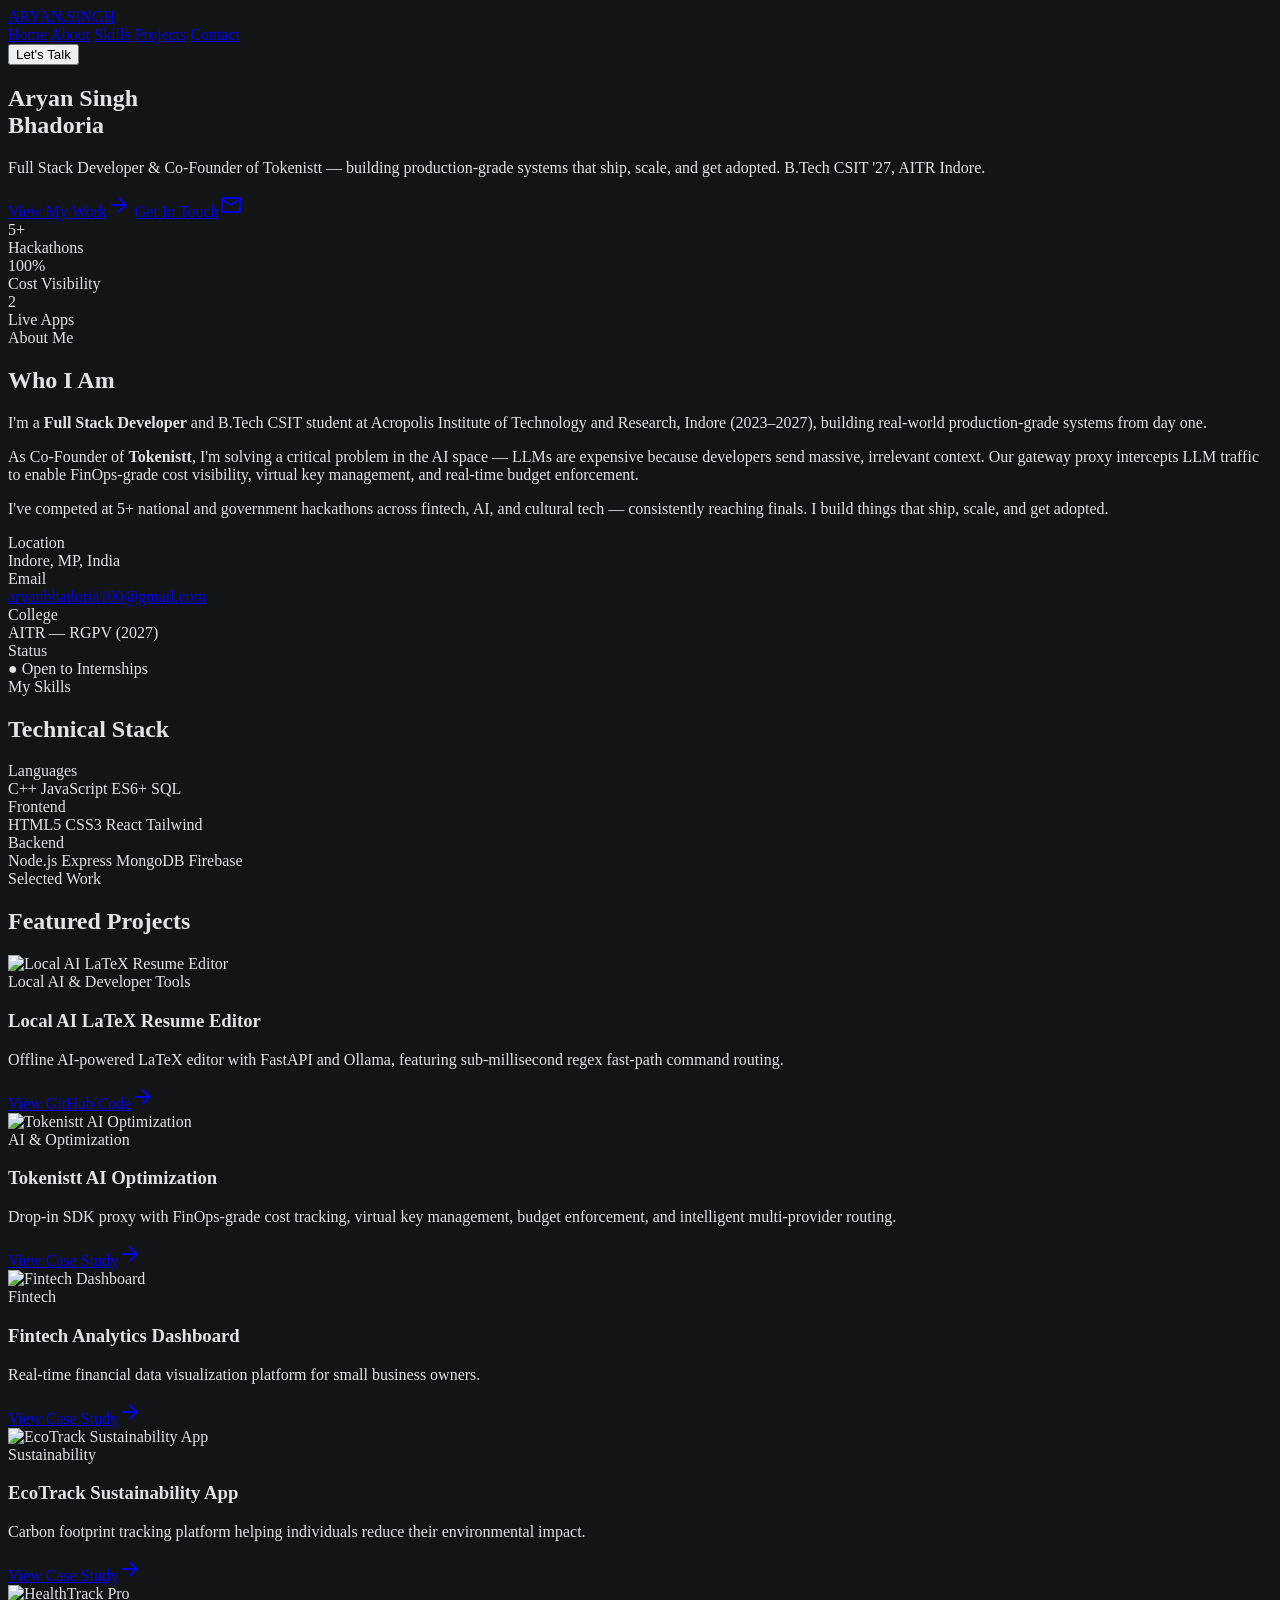
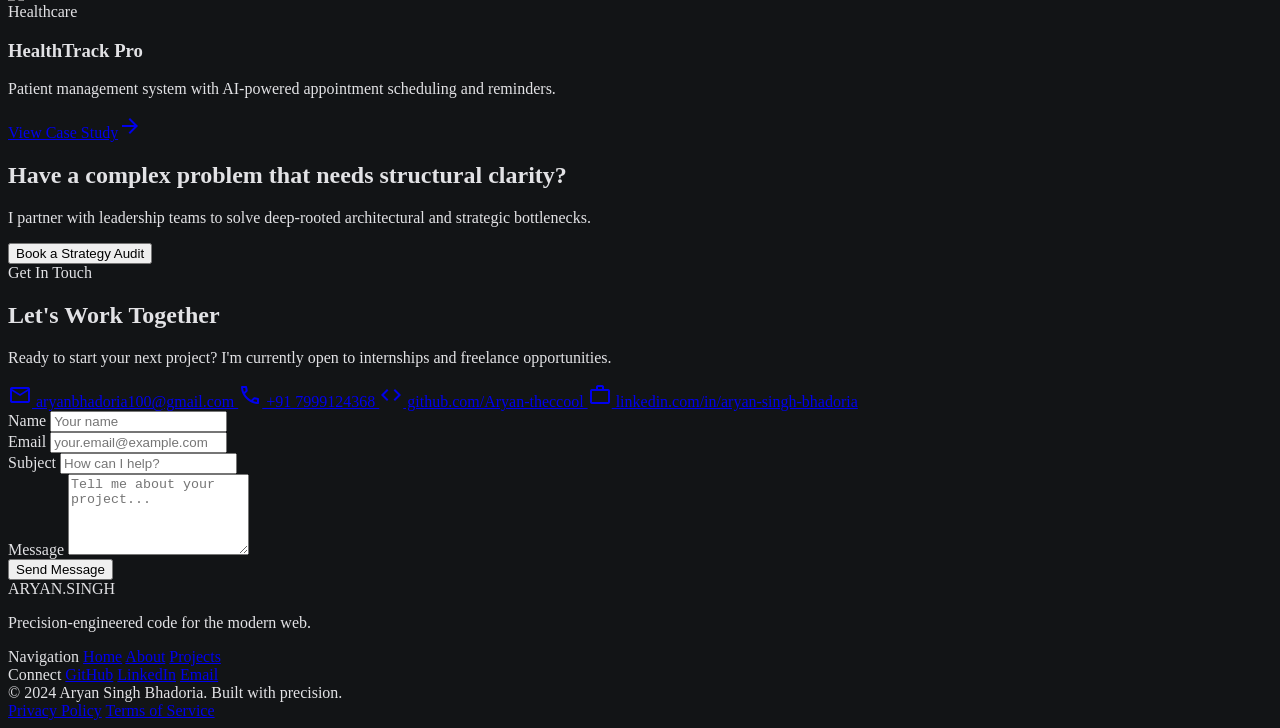
==== commit 2d1732e5: "feat: update Tokenistt project description to emphasize cost visibility and gateway proxy features" ====
--- a/Aryan portfolio.html
+++ b/Aryan portfolio.html
@@ -78,8 +78,8 @@
         <div class="font-body-md text-body-md text-on-surface-variant">Hackathons</div>
       </div>
       <div class="bg-surface-container rounded-xl p-md border border-outline-variant">
-        <div class="font-headline-md text-headline-md text-primary mb-xs">31%</div>
-        <div class="font-body-md text-body-md text-on-surface-variant">Token Reduction</div>
+        <div class="font-headline-md text-headline-md text-primary mb-xs">100%</div>
+        <div class="font-body-md text-body-md text-on-surface-variant">Cost Visibility</div>
       </div>
       <div class="bg-surface-container rounded-xl p-md border border-outline-variant">
         <div class="font-headline-md text-headline-md text-primary mb-xs">2</div>
@@ -101,8 +101,9 @@
           (2023–2027), building real-world production-grade systems from day one.</p>
         <p class="font-body-lg text-body-lg text-on-surface-variant mb-md">As Co-Founder of <strong
             class="text-primary">Tokenistt</strong>, I'm solving a critical problem in the AI space — LLMs are expensive
-          because developers send massive, irrelevant context. Our optimization engine reduces token usage by up to
-          <strong class="text-primary">31%</strong>, cutting costs from ~$0.55 to ~$0.38 per query.</p>
+          because developers send massive, irrelevant context. Our gateway proxy intercepts LLM traffic to enable
+          FinOps-grade cost visibility, virtual key management, and real-time budget enforcement.
+        </p>
         <p class="font-body-lg text-body-lg text-on-surface-variant mb-md">I've competed at 5+ national and government
           hackathons across fintech, AI, and cultural tech — consistently reaching finals. I build things that ship,
           scale, and get adopted.</p>
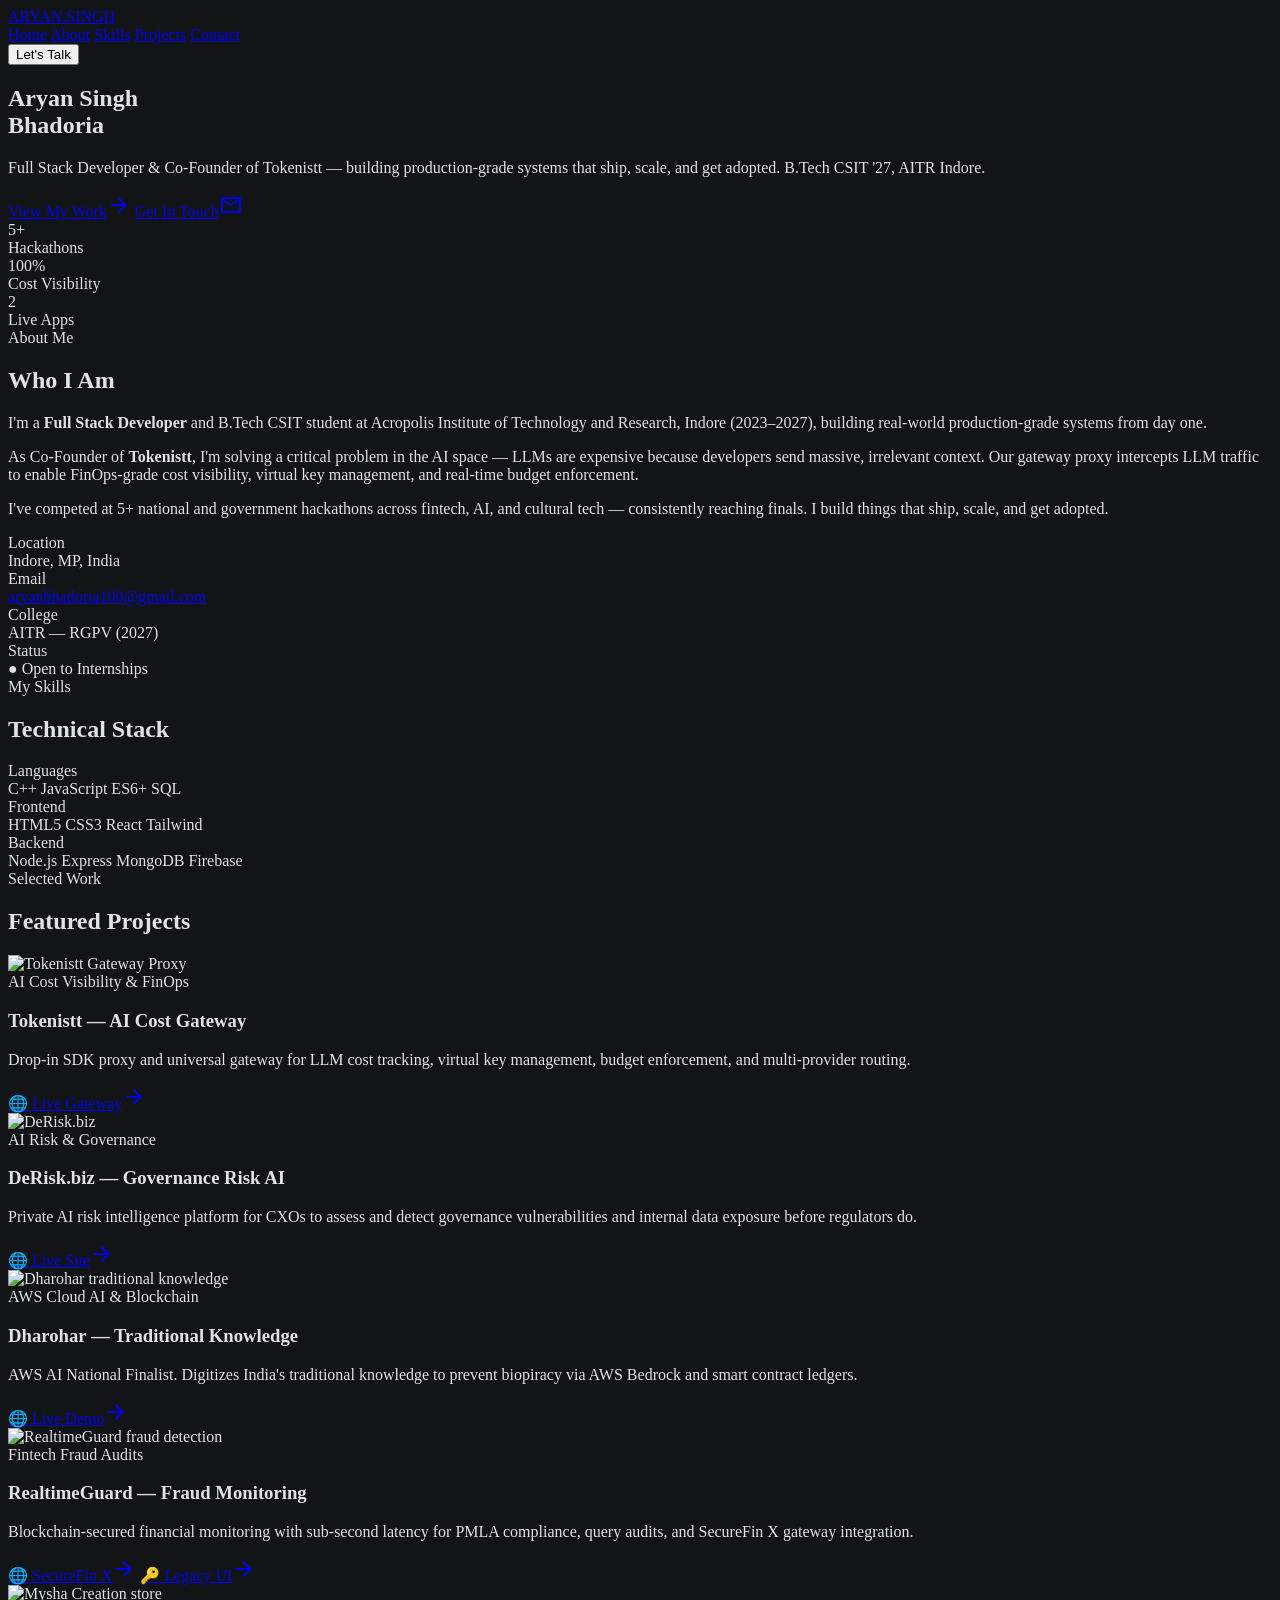
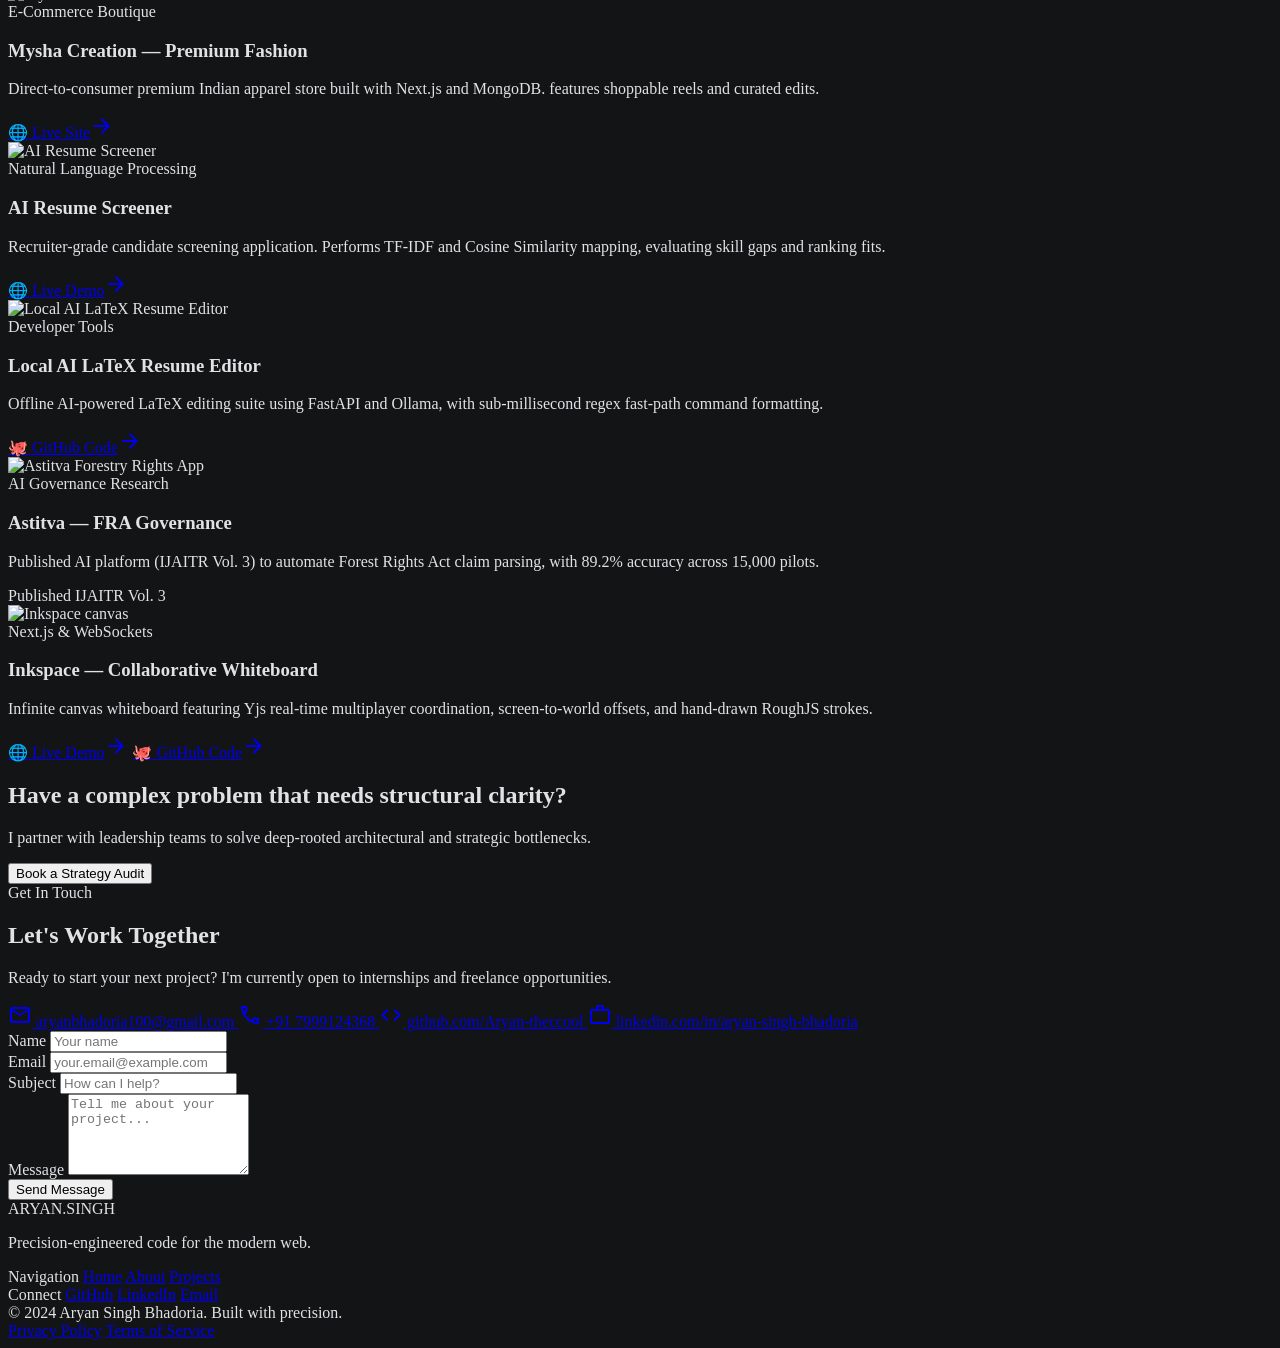
==== commit 936f59d3: "feat: add new projects to portfolio and update existing project links and metadata" ====
--- a/Aryan portfolio.html
+++ b/Aryan portfolio.html
@@ -195,7 +195,150 @@
     </div>
 
     <div class="grid grid-cols-1 md:grid-cols-2 gap-lg">
-      <!-- Project Card 0: Local AI LaTeX Resume Editor -->
+      <!-- Project Card 0: Tokenistt -->
+      <div
+        class="group border border-outline-variant bg-surface-container rounded-xl overflow-hidden hover:border-primary transition-colors duration-200">
+        <div class="aspect-video overflow-hidden border-b border-outline-variant">
+          <img alt="Tokenistt Gateway Proxy"
+            class="w-full h-full object-cover grayscale group-hover:grayscale-0 transition-all duration-500"
+            src="https://images.unsplash.com/photo-1620712943543-bcc4688e7485?w=800" />
+        </div>
+        <div class="p-md">
+          <div class="flex justify-between items-start mb-sm">
+            <span
+              class="bg-primary-container text-on-primary-container px-sm py-xs rounded text-label-sm font-label-md uppercase">AI
+              Cost Visibility & FinOps</span>
+          </div>
+          <h3 class="font-headline-sm text-headline-sm mb-xs text-on-surface">Tokenistt — AI Cost Gateway</h3>
+          <p class="font-body-md text-body-md text-on-surface-variant mb-md">Drop-in SDK proxy and universal gateway for
+            LLM cost tracking, virtual key management, budget enforcement, and multi-provider routing.</p>
+          <a class="inline-flex items-center gap-xs font-label-md text-label-md text-primary group-hover:underline"
+            href="https://tokenistt.com" target="_blank">🌐 Live Gateway<span
+              class="material-symbols-outlined text-[18px]">arrow_forward</span></a>
+        </div>
+      </div>
+
+      <!-- Project Card 1: DeRisk.biz -->
+      <div
+        class="group border border-outline-variant bg-surface-container rounded-xl overflow-hidden hover:border-primary transition-colors duration-200">
+        <div class="aspect-video overflow-hidden border-b border-outline-variant">
+          <img alt="DeRisk.biz"
+            class="w-full h-full object-cover grayscale group-hover:grayscale-0 transition-all duration-500"
+            src="https://images.unsplash.com/photo-1450133064473-71024230f91b?w=800" />
+        </div>
+        <div class="p-md">
+          <div class="flex justify-between items-start mb-sm">
+            <span
+              class="bg-primary-container text-on-primary-container px-sm py-xs rounded text-label-sm font-label-md uppercase">AI
+              Risk & Governance</span>
+          </div>
+          <h3 class="font-headline-sm text-headline-sm mb-xs text-on-surface">DeRisk.biz — Governance Risk AI</h3>
+          <p class="font-body-md text-body-md text-on-surface-variant mb-md">Private AI risk intelligence platform for
+            CXOs to assess and detect governance vulnerabilities and internal data exposure before regulators do.</p>
+          <a class="inline-flex items-center gap-xs font-label-md text-label-md text-primary group-hover:underline"
+            href="https://derisk-biz.onrender.com/" target="_blank">🌐 Live Site<span
+              class="material-symbols-outlined text-[18px]">arrow_forward</span></a>
+        </div>
+      </div>
+
+      <!-- Project Card 2: Dharohar -->
+      <div
+        class="group border border-outline-variant bg-surface-container rounded-xl overflow-hidden hover:border-primary transition-colors duration-200">
+        <div class="aspect-video overflow-hidden border-b border-outline-variant">
+          <img alt="Dharohar traditional knowledge"
+            class="w-full h-full object-cover grayscale group-hover:grayscale-0 transition-all duration-500"
+            src="https://images.unsplash.com/photo-1601579212293-8c440be13f37?w=800" />
+        </div>
+        <div class="p-md">
+          <div class="flex justify-between items-start mb-sm">
+            <span
+              class="bg-primary-container text-on-primary-container px-sm py-xs rounded text-label-sm font-label-md uppercase">AWS
+              Cloud AI & Blockchain</span>
+          </div>
+          <h3 class="font-headline-sm text-headline-sm mb-xs text-on-surface">Dharohar — Traditional Knowledge</h3>
+          <p class="font-body-md text-body-md text-on-surface-variant mb-md">AWS AI National Finalist. Digitizes India's
+            traditional knowledge to prevent biopiracy via AWS Bedrock and smart contract ledgers.</p>
+          <a class="inline-flex items-center gap-xs font-label-md text-label-md text-primary group-hover:underline"
+            href="https://frontend-nine-pink-57.vercel.app/" target="_blank">🌐 Live Demo<span
+              class="material-symbols-outlined text-[18px]">arrow_forward</span></a>
+        </div>
+      </div>
+
+      <!-- Project Card 3: RealtimeGuard -->
+      <div
+        class="group border border-outline-variant bg-surface-container rounded-xl overflow-hidden hover:border-primary transition-colors duration-200">
+        <div class="aspect-video overflow-hidden border-b border-outline-variant">
+          <img alt="RealtimeGuard fraud detection"
+            class="w-full h-full object-cover grayscale group-hover:grayscale-0 transition-all duration-500"
+            src="https://images.unsplash.com/photo-1563013544-824ae1d704d3?w=800" />
+        </div>
+        <div class="p-md">
+          <div class="flex justify-between items-start mb-sm">
+            <span
+              class="bg-primary-container text-on-primary-container px-sm py-xs rounded text-label-sm font-label-md uppercase">Fintech
+              Fraud Audits</span>
+          </div>
+          <h3 class="font-headline-sm text-headline-sm mb-xs text-on-surface">RealtimeGuard — Fraud Monitoring</h3>
+          <p class="font-body-md text-body-md text-on-surface-variant mb-md">Blockchain-secured financial monitoring
+            with sub-second latency for PMLA compliance, query audits, and SecureFin X gateway integration.</p>
+          <div class="flex gap-md">
+            <a class="inline-flex items-center gap-xs font-label-md text-label-md text-primary group-hover:underline"
+              href="https://securefin-x-realtimeguard.vercel.app/" target="_blank">🌐 SecureFin X<span
+                class="material-symbols-outlined text-[18px]">arrow_forward</span></a>
+            <a class="inline-flex items-center gap-xs font-label-md text-label-md text-primary group-hover:underline"
+              href="https://realtimeguard-legacy.vercel.app/" target="_blank">🔑 Legacy UI<span
+                class="material-symbols-outlined text-[18px]">arrow_forward</span></a>
+          </div>
+        </div>
+      </div>
+
+      <!-- Project Card 4: Mysha Creation -->
+      <div
+        class="group border border-outline-variant bg-surface-container rounded-xl overflow-hidden hover:border-primary transition-colors duration-200">
+        <div class="aspect-video overflow-hidden border-b border-outline-variant">
+          <img alt="Mysha Creation store"
+            class="w-full h-full object-cover grayscale group-hover:grayscale-0 transition-all duration-500"
+            src="https://images.unsplash.com/photo-1483985988355-763728e1935b?w=800" />
+        </div>
+        <div class="p-md">
+          <div class="flex justify-between items-start mb-sm">
+            <span
+              class="bg-primary-container text-on-primary-container px-sm py-xs rounded text-label-sm font-label-md uppercase">E-Commerce
+              Boutique</span>
+          </div>
+          <h3 class="font-headline-sm text-headline-sm mb-xs text-on-surface">Mysha Creation — Premium Fashion</h3>
+          <p class="font-body-md text-body-md text-on-surface-variant mb-md">Direct-to-consumer premium Indian apparel
+            store built with Next.js and MongoDB. features shoppable reels and curated edits.</p>
+          <a class="inline-flex items-center gap-xs font-label-md text-label-md text-primary group-hover:underline"
+            href="https://onestoremysha.com" target="_blank">🌐 Live Site<span
+              class="material-symbols-outlined text-[18px]">arrow_forward</span></a>
+        </div>
+      </div>
+
+      <!-- Project Card 5: AI Resume Screener -->
+      <div
+        class="group border border-outline-variant bg-surface-container rounded-xl overflow-hidden hover:border-primary transition-colors duration-200">
+        <div class="aspect-video overflow-hidden border-b border-outline-variant">
+          <img alt="AI Resume Screener"
+            class="w-full h-full object-cover grayscale group-hover:grayscale-0 transition-all duration-500"
+            src="https://images.unsplash.com/photo-1586281380349-632531db7ed4?w=800" />
+        </div>
+        <div class="p-md">
+          <div class="flex justify-between items-start mb-sm">
+            <span
+              class="bg-primary-container text-on-primary-container px-sm py-xs rounded text-label-sm font-label-md uppercase">Natural
+              Language Processing</span>
+          </div>
+          <h3 class="font-headline-sm text-headline-sm mb-xs text-on-surface">AI Resume Screener</h3>
+          <p class="font-body-md text-body-md text-on-surface-variant mb-md">Recruiter-grade candidate screening
+            application. Performs TF-IDF and Cosine Similarity mapping, evaluating skill gaps and ranking fits.</p>
+          <a class="inline-flex items-center gap-xs font-label-md text-label-md text-primary group-hover:underline"
+            href="https://screen-screeing.vercel.app/" target="_blank">🌐 Live Demo<span
+              class="material-symbols-outlined text-[18px]">arrow_forward</span></a>
+        </div>
+      </div>
+
+      <!-- Project Card 6: LaTeX Resume Editor -->
       <div
         class="group border border-outline-variant bg-surface-container rounded-xl overflow-hidden hover:border-primary transition-colors duration-200">
         <div class="aspect-video overflow-hidden border-b border-outline-variant">
@@ -206,100 +349,64 @@
         <div class="p-md">
           <div class="flex justify-between items-start mb-sm">
             <span
-              class="bg-primary-container text-on-primary-container px-sm py-xs rounded text-label-sm font-label-md uppercase">Local
-              AI & Developer Tools</span>
+              class="bg-primary-container text-on-primary-container px-sm py-xs rounded text-label-sm font-label-md uppercase">Developer
+              Tools</span>
           </div>
           <h3 class="font-headline-sm text-headline-sm mb-xs text-on-surface">Local AI LaTeX Resume Editor</h3>
-          <p class="font-body-md text-body-md text-on-surface-variant mb-md">Offline AI-powered LaTeX editor with
-            FastAPI and Ollama, featuring sub-millisecond regex fast-path command routing.</p>
+          <p class="font-body-md text-body-md text-on-surface-variant mb-md">Offline AI-powered LaTeX editing suite
+            using FastAPI and Ollama, with sub-millisecond regex fast-path command formatting.</p>
           <a class="inline-flex items-center gap-xs font-label-md text-label-md text-primary group-hover:underline"
-            href="https://github.com/Aryan-theccool/Resume-editor" target="_blank">View GitHub Code<span
+            href="https://github.com/Aryan-theccool/Resume-editor" target="_blank">🐙 GitHub Code<span
               class="material-symbols-outlined text-[18px]">arrow_forward</span></a>
         </div>
       </div>
 
-      <!-- Project Card 1 -->
-      <div
-        class="group border border-outline-variant bg-surface-container rounded-xl overflow-hidden hover:border-primary transition-colors duration-200">
-        <div class="aspect-video overflow-hidden border-b border-outline-variant">
-          <img alt="Tokenistt AI Optimization"
-            class="w-full h-full object-cover grayscale group-hover:grayscale-0 transition-all duration-500"
-            src="https://images.unsplash.com/photo-1620712943543-bcc4688e7485?w=800" />
+      <!-- Project Card 7: Astitva -->
+      <div
+        class="group border border-outline-variant bg-surface-container rounded-xl overflow-hidden hover:border-primary transition-colors duration-200">
+        <div class="aspect-video overflow-hidden border-b border-outline-variant">
+          <img alt="Astitva Forestry Rights App"
+            class="w-full h-full object-cover grayscale group-hover:grayscale-0 transition-all duration-500"
+            src="https://images.unsplash.com/photo-1542601906990-b4d3fb778b09?w=800" />
         </div>
         <div class="p-md">
           <div class="flex justify-between items-start mb-sm">
             <span
               class="bg-primary-container text-on-primary-container px-sm py-xs rounded text-label-sm font-label-md uppercase">AI
-              & Optimization</span>
-          </div>
-          <h3 class="font-headline-sm text-headline-sm mb-xs text-on-surface">Tokenistt AI Optimization</h3>
-          <p class="font-body-md text-body-md text-on-surface-variant mb-md">Drop-in SDK proxy with FinOps-grade cost
-            tracking, virtual key management, budget enforcement, and intelligent multi-provider routing.</p>
-          <a class="inline-flex items-center gap-xs font-label-md text-label-md text-primary group-hover:underline"
-            href="#">View Case Study<span class="material-symbols-outlined text-[18px]">arrow_forward</span></a>
-        </div>
-      </div>
-
-      <!-- Project Card 2 -->
-      <div
-        class="group border border-outline-variant bg-surface-container rounded-xl overflow-hidden hover:border-primary transition-colors duration-200">
-        <div class="aspect-video overflow-hidden border-b border-outline-variant">
-          <img alt="Fintech Dashboard"
-            class="w-full h-full object-cover grayscale group-hover:grayscale-0 transition-all duration-500"
-            src="https://images.unsplash.com/photo-1551288049-bebda4e38f71?w=800" />
-        </div>
-        <div class="p-md">
-          <div class="flex justify-between items-start mb-sm">
-            <span
-              class="bg-primary-container text-on-primary-container px-sm py-xs rounded text-label-sm font-label-md uppercase">Fintech</span>
-          </div>
-          <h3 class="font-headline-sm text-headline-sm mb-xs text-on-surface">Fintech Analytics Dashboard</h3>
-          <p class="font-body-md text-body-md text-on-surface-variant mb-md">Real-time financial data visualization
-            platform for small business owners.</p>
-          <a class="inline-flex items-center gap-xs font-label-md text-label-md text-primary group-hover:underline"
-            href="#">View Case Study<span class="material-symbols-outlined text-[18px]">arrow_forward</span></a>
-        </div>
-      </div>
-
-      <!-- Project Card 3 -->
-      <div
-        class="group border border-outline-variant bg-surface-container rounded-xl overflow-hidden hover:border-primary transition-colors duration-200">
-        <div class="aspect-video overflow-hidden border-b border-outline-variant">
-          <img alt="EcoTrack Sustainability App"
-            class="w-full h-full object-cover grayscale group-hover:grayscale-0 transition-all duration-500"
-            src="https://images.unsplash.com/photo-1532996122724-e3c354a0b15b?w=800" />
-        </div>
-        <div class="p-md">
-          <div class="flex justify-between items-start mb-sm">
-            <span
-              class="bg-primary-container text-on-primary-container px-sm py-xs rounded text-label-sm font-label-md uppercase">Sustainability</span>
-          </div>
-          <h3 class="font-headline-sm text-headline-sm mb-xs text-on-surface">EcoTrack Sustainability App</h3>
-          <p class="font-body-md text-body-md text-on-surface-variant mb-md">Carbon footprint tracking platform helping
-            individuals reduce their environmental impact.</p>
-          <a class="inline-flex items-center gap-xs font-label-md text-label-md text-primary group-hover:underline"
-            href="#">View Case Study<span class="material-symbols-outlined text-[18px]">arrow_forward</span></a>
-        </div>
-      </div>
-
-      <!-- Project Card 4 -->
-      <div
-        class="group border border-outline-variant bg-surface-container rounded-xl overflow-hidden hover:border-primary transition-colors duration-200">
-        <div class="aspect-video overflow-hidden border-b border-outline-variant">
-          <img alt="HealthTrack Pro"
-            class="w-full h-full object-cover grayscale group-hover:grayscale-0 transition-all duration-500"
-            src="https://images.unsplash.com/photo-1519494026892-80bbd2d6fd0d?w=800" />
-        </div>
-        <div class="p-md">
-          <div class="flex justify-between items-start mb-sm">
-            <span
-              class="bg-primary-container text-on-primary-container px-sm py-xs rounded text-label-sm font-label-md uppercase">Healthcare</span>
-          </div>
-          <h3 class="font-headline-sm text-headline-sm mb-xs text-on-surface">HealthTrack Pro</h3>
-          <p class="font-body-md text-body-md text-on-surface-variant mb-md">Patient management system with AI-powered
-            appointment scheduling and reminders.</p>
-          <a class="inline-flex items-center gap-xs font-label-md text-label-md text-primary group-hover:underline"
-            href="#">View Case Study<span class="material-symbols-outlined text-[18px]">arrow_forward</span></a>
+              Governance Research</span>
+          </div>
+          <h3 class="font-headline-sm text-headline-sm mb-xs text-on-surface">Astitva — FRA Governance</h3>
+          <p class="font-body-md text-body-md text-on-surface-variant mb-md">Published AI platform (IJAITR Vol. 3) to
+            automate Forest Rights Act claim parsing, with 89.2% accuracy across 15,000 pilots.</p>
+          <span class="inline-flex items-center font-label-md text-label-md text-outline">Published IJAITR Vol. 3</span>
+        </div>
+      </div>
+
+      <!-- Project Card 8: Inkspace -->
+      <div
+        class="group border border-outline-variant bg-surface-container rounded-xl overflow-hidden hover:border-primary transition-colors duration-200">
+        <div class="aspect-video overflow-hidden border-b border-outline-variant">
+          <img alt="Inkspace canvas"
+            class="w-full h-full object-cover grayscale group-hover:grayscale-0 transition-all duration-500"
+            src="https://images.unsplash.com/photo-1513542789411-b6a5d4f31634?w=800" />
+        </div>
+        <div class="p-md">
+          <div class="flex justify-between items-start mb-sm">
+            <span
+              class="bg-primary-container text-on-primary-container px-sm py-xs rounded text-label-sm font-label-md uppercase">Next.js
+              & WebSockets</span>
+          </div>
+          <h3 class="font-headline-sm text-headline-sm mb-xs text-on-surface">Inkspace — Collaborative Whiteboard</h3>
+          <p class="font-body-md text-body-md text-on-surface-variant mb-md">Infinite canvas whiteboard featuring Yjs
+            real-time multiplayer coordination, screen-to-world offsets, and hand-drawn RoughJS strokes.</p>
+          <div class="flex gap-md">
+            <a class="inline-flex items-center gap-xs font-label-md text-label-md text-primary group-hover:underline"
+              href="https://task-eight-psi-64.vercel.app/" target="_blank">🌐 Live Demo<span
+                class="material-symbols-outlined text-[18px]">arrow_forward</span></a>
+            <a class="inline-flex items-center gap-xs font-label-md text-label-md text-primary group-hover:underline"
+              href="https://github.com/Aryan-theccool/Big-market-/blob/main/README.md" target="_blank">🐙 GitHub
+              Code<span class="material-symbols-outlined text-[18px]">arrow_forward</span></a>
+          </div>
         </div>
       </div>
     </div>
